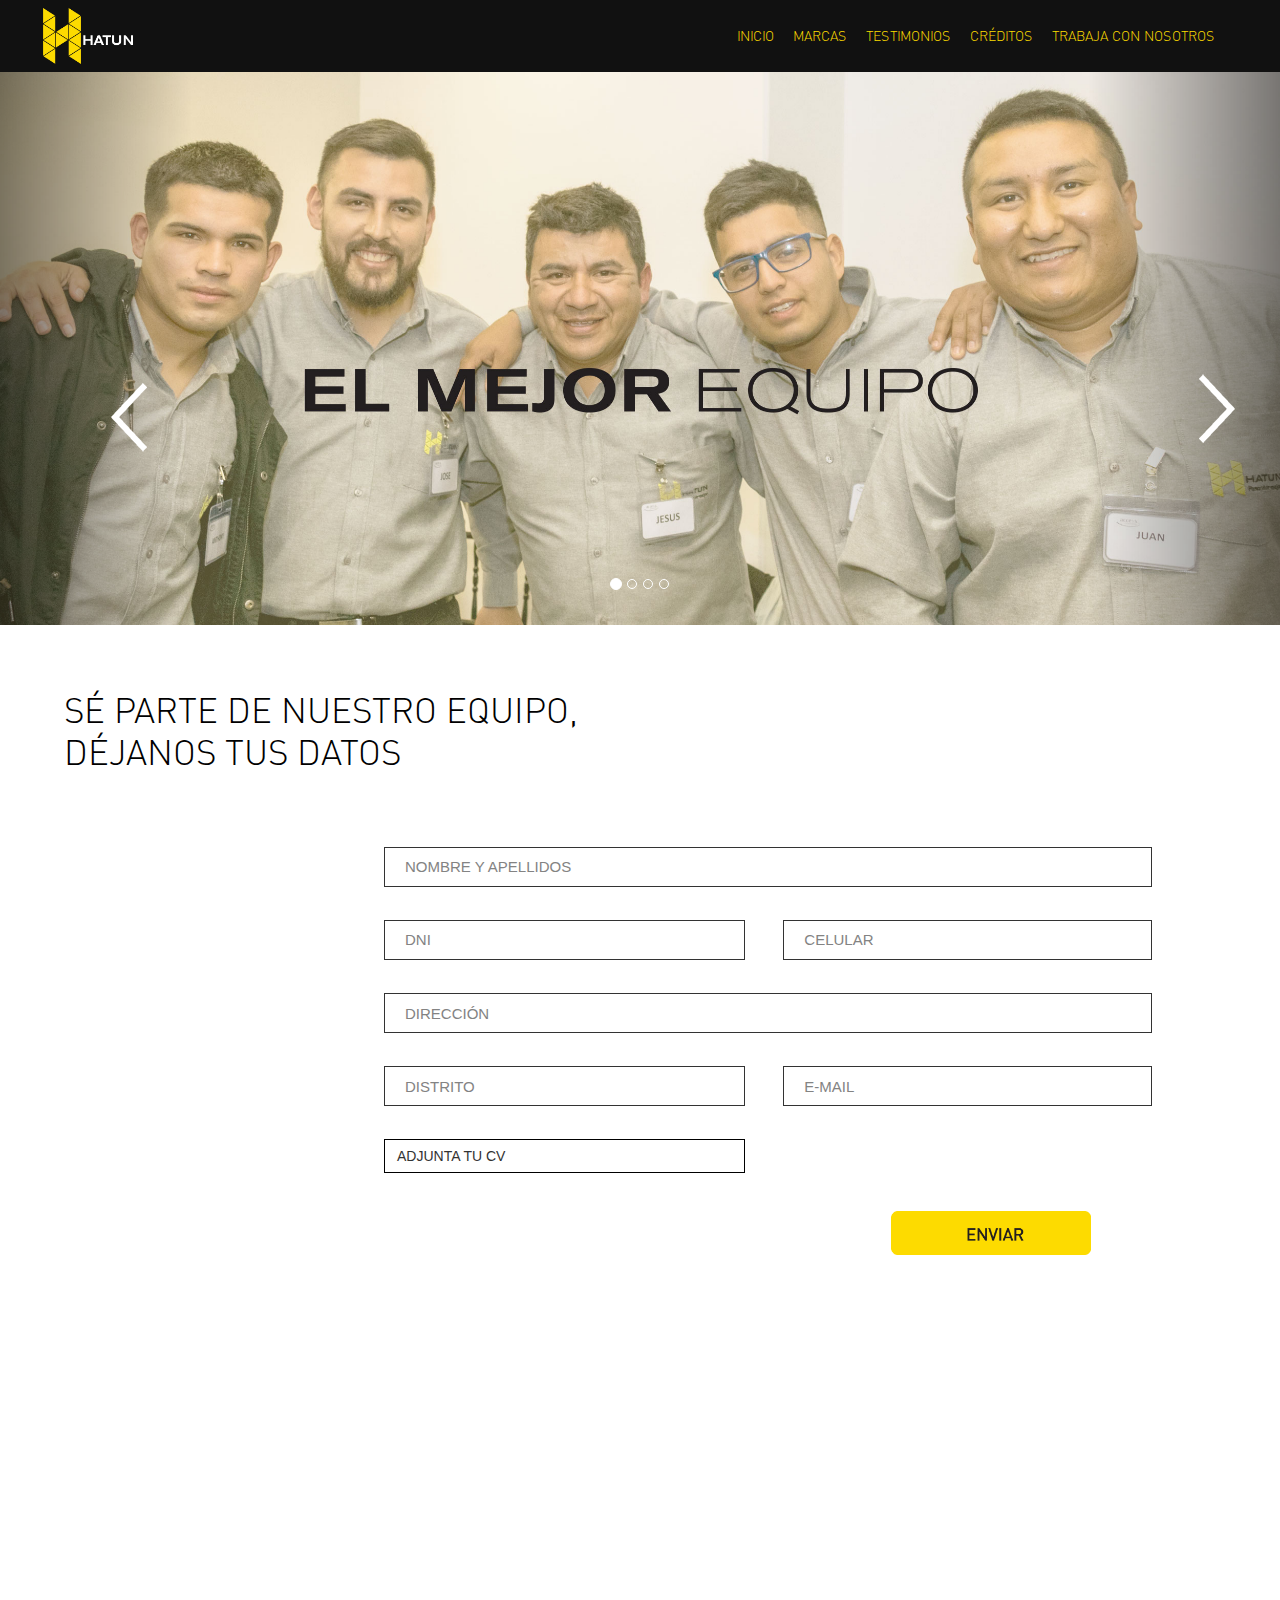
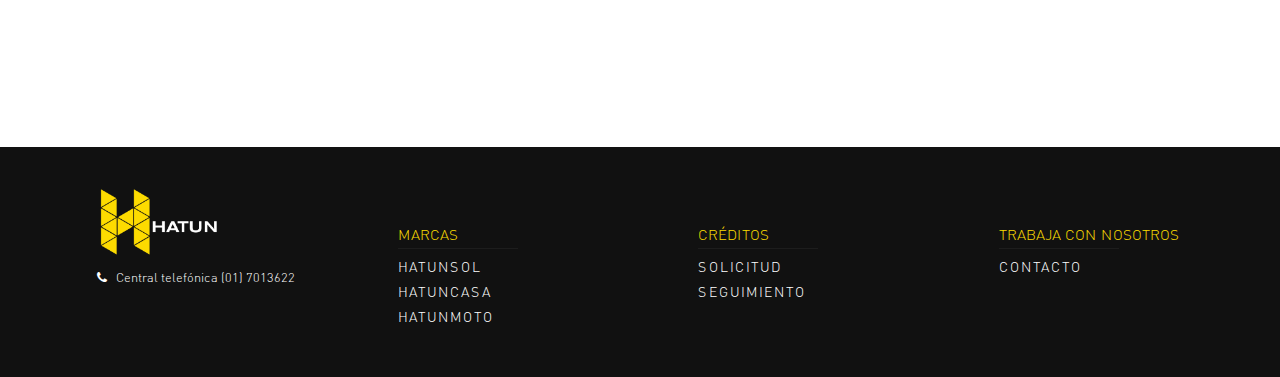
==== contacto.html @ 9c678aa9 "boton enviar CV" ====
<!DOCTYPE html>
<!--[if lt IE 9 ]><html class="no-js oldie" lang="en"> <![endif]-->
<!--[if IE 9 ]><html class="no-js oldie ie9" lang="en"> <![endif]-->
<!--[if (gte IE 9)|!(IE)]><!-->
<html class="no-js" lang="en">
<!--<![endif]-->

<head>

<script>
    // (function(i,s,o,g,r,a,m){i['GoogleAnalyticsObject']=r;i[r]=i[r]||function(){
    // (i[r].q=i[r].q||[]).push(arguments)},i[r].l=1*new Date();a=s.createElement(o),
    // m=s.getElementsByTagName(o)[0];a.async=1;a.src=g;m.parentNode.insertBefore(a,m)
    // })(window,document,'script','../../../www.google-analytics.com/analytics.js','ga');
    // ga('create', 'UA-3920997-4', 'auto');
    // ga('send', 'pageview');
</script>


    <meta charset="utf-8">
    <title>Hatun</title>
    <meta name="robots" content="noindex, nofollow" />
    <meta name="description" content="">
    <meta name="author" content="">

    <!-- mobile specific metas
   ================================================== -->
    <meta name="viewport" content="width=device-width, initial-scale=1">

    <!-- CSS
   ================================================== -->
    <link rel="stylesheet" href="css/base.css">
    <link rel="stylesheet" href="css/main.css">
    <link href="css/slider.css" rel="stylesheet" type="text/css" media="all"/>
    <link rel="stylesheet" href="css/bootstrap.css">
    <!-- favicons
	================================================== -->
    <link rel="shortcut icon" href="favicon.ico" type="image/x-icon">
    <link rel="icon" href="favicon.ico" type="image/x-icon">

</head>

<body id="top" onresize="resizeScreen()">

<div id="headerComponent"></div>

    <section id="blank" style="height: 72px;">
        this is a demo
    </section>

    <section id="equipo" style="background-color: black;">
        <div>
            <!--<img name="equipoImage" src="images/hatun/trabaja_con_nosotros.jpg" width="2500" height="1080" border="0" id="equipoImage" alt="" style="width: 100%; height: auto;"/>-->
            <div id="carousel-example-generic" class="carousel slide" data-ride="carousel">
                <!-- Indicators -->
                <ol class="carousel-indicators">
                    <li data-target="#carousel-example-generic" data-slide-to="0" class="active"></li>
                    <li data-target="#carousel-example-generic" data-slide-to="1"></li>
                    <li data-target="#carousel-example-generic" data-slide-to="2"></li>
                    <li data-target="#carousel-example-generic" data-slide-to="3"></li>
                </ol>
                <!-- Wrapper for slides -->
                <div class="carousel-inner">
                    <div class="item active">
                        <img src="images/hatun/carrusel_1.jpg" alt="First slide">
                    </div>
                    <div class="item">
                        <img src="images/hatun/carrusel_2.jpg" alt="Second slide">
                    </div>
                    <div class="item">
                        <img src="images/hatun/carrusel_3.jpg" alt="Third slide">
                    </div>
                    <div class="item">
                        <img src="images/hatun/carrusel_4.jpg" alt="Four slide">
                    </div>
                </div>
                <!-- Controls -->
                <a class="left carousel-control" href="#carousel-example-generic" data-slide="prev">
                    <span class="flechas"><img src="images/flecha_izq1.png" class="arrowCarousel"></span>
                </a>
                <a class="right carousel-control right-carousel-control-responsive" href="#carousel-example-generic" data-slide="next">
                    <span class="flechas"><img src="images/flecha_der1.png" class="arrowCarousel"></span>
                </a>
            </div><!-- /carousel -->

            <!--<div class="home-scrolldown" style="right: 48% !important;">-->
                <!--<a href="#contacto" class="scroll-icon" id="equipoArea">-->
                    <!--<img src="images/hatun/yellow_row.png" width="25px" height="25px" style="transform: rotate(30deg);">-->
                <!--</a>-->
            <!--</div>-->
            <!--<map name="m_equipoImage" id="m_equipoImage">-->
                <!--<area id="equipoArea" shape="poly" coords="1227,979,1271,977,1248,1028" title="Equipo" alt="Equipo" />-->
            <!--</map>-->
        </div>
    </section>

    <section id="contacto" class="contactoWithoutForm">
        <!--<img name="marcas_hatunsolImage" id="mejorEquipo" src="images/hatun/texto_trabaja.png" border="0" style="max-width: 100%; height: 100%;width: 55%;margin-top: 1%;"/>-->
        <p class="hatunFontCustom" style="width: 100%; height: auto; color: black !important; font-size: 3.5rem;line-height: initial;
                    padding-top: 5%;padding-left: 5%;padding-bottom: 5%;">
            S&Eacute; PARTE DE NUESTRO EQUIPO,<br>
            D&Eacute;JANOS TUS DATOS
        </p>
        <!--<div style="padding-top: 30px;">-->
            <!--<div class="hatunFont hatunCasaFontTitle2" style="color: black !important; font-size: 3rem; font-weight: 100; padding-left: 5%; line-height: 1.5;">SE PARTE DE NUESTRO EQUIPO,</div>-->
            <!--<div class="hatunFont hatunCasaFontTitle2" style="color: black !important; font-size: 3rem; font-weight: 100; padding-left: 5%; line-height: 1.5;">D&Eacute;JANOS TUS DATOS</div>-->
        <!--</div>-->
    </section>

    <section id="contacto2" class="contacto">
        <div style="display: flex;">
            <div style="width:30%; line-height: 1; padding-top: 15%;">
            </div>
            <div style="width: 70%; padding-right: 10%">
                <input type="text" placeholder="NOMBRE Y APELLIDOS" style="    background-color: white; width: 100%; height: 4rem; margin-bottom: 1rem; border: 1px solid; border-radius: 0;"/>
                <div style="display: flex;">
                    <input type="text" placeholder="DNI" style="    background-color: white; width: 47%; height: 4rem; margin-bottom: 1rem; border: 1px solid; border-radius: 0; margin-top: 3%;"/>
                    <input type="text" placeholder="CELULAR" style="    background-color: white; width: 48%; height: 4rem; margin-bottom: 1rem; border: 1px solid; border-radius: 0; margin-top: 3%; margin-left: 5%;"/>
                </div>
                <input type="text" placeholder="DIRECCIÓN" style="    background-color: white; width: 100%; height: 4rem; margin-bottom: 1rem; border: 1px solid; border-radius: 0; margin-top: 3%;"/>
                <div style="display: flex;">
                    <input type="text" placeholder="DISTRITO" style="    background-color: white; width: 47%; height: 4rem; margin-bottom: 1rem; border: 1px solid; border-radius: 0; margin-top: 3%;"/>
                    <input type="text" placeholder="E-MAIL" style="    background-color: white; width: 48%; height: 4rem; margin-bottom: 1rem; border: 1px solid; border-radius: 0; margin-top: 3%; margin-left: 5%;"/>
                </div>

                <span class="btn btn-default btn-file" style="    width: 47%;border-radius: 0;border-color: black;     margin-top: 3%;margin-bottom: 5%;">
                    <span style="    float: left;">ADJUNTA TU CV</span><input type="file">
                </span>

                <!--<input type="text" placeholder="ADJUNTA TU CV" style="    background-color: white; width: 47%; height: 4rem; border: 1px solid; border-radius: 0; margin-top: 3%; margin-bottom: 5%;"/>-->

                <div class="row">
                    <a href="#"><img src="images/hatun/enviar.png" style="    width: 200px; float: right; margin-left: auto; margin-right: auto; display: block;"/></a>
                </div>
            </div>
        </div>
    </section>

    <div id="preloader">
    	<div id="loader"></div>
    </div>

<div id="footerComponent"></div>

<script src="js/jquery-2.1.3.min.js"></script>
<script src="js/jquery.rwdImageMaps.min.js"></script>
<script src="js/util.js"></script>
<script src="js/bootstrap.js"></script>
    <script>

        let isResize = false;

        function checkIfResize() {
            if (isResize) {

                if (checkIfMobile()){
                    console.log('mobile on');

                    $('.home-scrolldown').css('display', 'none');


                    $('#blank').height(40);

                    $('#dropDownParentList').css('display', 'none');
                    $('#creditMobile').css('display', 'inline-block');
                    $('#web1').css('display', 'none');
                    $('#web2').css('display', 'none');
                    $('#mobile1').css('display', 'block');
                    $('#mobile1Image').css('display', 'block');
                    $('#mobile2').css('display', 'block');
                    $('#mobile2Image').css('display', 'block');
                    $('#footerExtraContent').css('display', 'none');
                } else {
                    $('img[usemap]').rwdImageMaps();

                    $('.home-scrolldown').css('display', 'block');


                    $('#blank').height(72);
                    $('#dropDownParentList').css('display', 'inline-block');
                    $('#creditMobile').css('display', 'none');

                    $('#web1').css('display', 'flex');
                    $('#web2').css('display', 'flex');
                    $('#mobile1').css('display', 'none');
                    $('#mobile1Image').css('display', 'none');
                    $('#mobile2').css('display', 'none');
                    $('#mobile2Image').css('display', 'none');
                    $('#footerExtraContent').css('display', 'block');
                }

                isResize = false;
            }
        }

        function resizeScreen() {
            isResize = true;
        }

        $(document).ready(function(e) {
            $('#headerComponent').load('components/header.html');
            $('#footerComponent').load('components/footer.html');

            $('#dropdownMenuLink').on('mouseover', function() {
                $('#dropDownParentList').addClass('open');
            });

            $('img[usemap]').rwdImageMaps();

            $('#equipoArea').on('click', function() {
                goTo('contacto');
            });

            let images = ['equipoImage'];

            images.forEach(image => {
                $('#'+image+'')
                    .width($(window).width().toString())
                    .height($(window).height().toString() - 72);
            });

            isResize = true;
            setInterval(checkIfResize, 1000);
        });

    </script>
</body>


<!-- Mirrored from demos.onepagelove.com/html/dazzle/ by HTTrack Website Copier/3.x [XR&CO'2014], Mon, 27 Aug 2018 01:47:49 GMT -->
</html>
---- css/base.css ----
/* =================================================================== 
 *
 *  Dazzle v1.0 Base Stylesheet
 *  04-27-2017
 *  ------------------------------------------------------------------
 *
 *  TOC:
 *  01. reset 
 *  02. basic/base setup styles
 *  03. grid
 *  04. block grids
 *  05. MISC
 *
 * =================================================================== */


/* ===================================================================
 *  01. reset  
 *  normalize.css v5.0.0 | MIT License | 
 *  github.com/necolas/normalize.css
 *
 * ------------------------------------------------------------------- */

html {
  font-family: sans-serif;
  line-height: 1.15;
  -ms-text-size-adjust: 100%;
  -webkit-text-size-adjust: 100%;
}

body {
  margin: 0;
}

article,
aside,
footer,
header,
nav,
section {
  display: block;
}

h1 {
  font-size: 2em;
  margin: 0.67em 0;
}

figcaption,
figure,
main {
  display: block;
}

figure {
  margin: 1em 40px;
}

hr {
  box-sizing: content-box;
  height: 0;
  overflow: visible;
}

pre {
  font-family: monospace, monospace;
  font-size: 1em;
}

a {
  background-color: transparent;
  -webkit-text-decoration-skip: objects;
}

a:active,
a:hover {
  outline-width: 0;
}

abbr[title] {
  border-bottom: none;
  text-decoration: underline;
  text-decoration: underline dotted;
}

b,
strong {
  font-weight: inherit;
}

b,
strong {
  font-weight: bolder;
}

code,
kbd,
samp {
  font-family: monospace, monospace;
  font-size: 1em;
}

dfn {
  font-style: italic;
}

mark {
  background-color: #ff0;
  color: #000;
}

small {
  font-size: 80%;
}

sub,
sup {
  font-size: 75%;
  line-height: 0;
  position: relative;
  vertical-align: baseline;
}

sub {
  bottom: -0.25em;
}

sup {
  top: -0.5em;
}

audio,
video {
  display: inline-block;
}

audio:not([controls]) {
  display: none;
  height: 0;
}

img {
  border-style: none;
}

svg:not(:root) {
  overflow: hidden;
}

button,
input,
optgroup,
select,
textarea {
  font-family: sans-serif;
  font-size: 100%;
  line-height: 1.15;
  margin: 0;
}

button,
input {
  overflow: visible;
}

button,
select {
  text-transform: none;
}

button,
html [type="button"],
[type="reset"],
[type="submit"] {
  -webkit-appearance: button;
}

button::-moz-focus-inner,
[type="button"]::-moz-focus-inner,
[type="reset"]::-moz-focus-inner,
[type="submit"]::-moz-focus-inner {
  border-style: none;
  padding: 0;
}

button:-moz-focusring,
[type="button"]:-moz-focusring,
[type="reset"]:-moz-focusring,
[type="submit"]:-moz-focusring {
  outline: 1px dotted ButtonText;
}

fieldset {
  border: 1px solid #c0c0c0;
  margin: 0 2px;
  padding: 0.35em 0.625em 0.75em;
}

legend {
  box-sizing: border-box;
  color: inherit;
  display: table;
  max-width: 100%;
  padding: 0;
  white-space: normal;
}

progress {
  display: inline-block;
  vertical-align: baseline;
}

textarea {
  overflow: auto;
}

[type="checkbox"],
[type="radio"] {
  box-sizing: border-box;
  padding: 0;
}

[type="number"]::-webkit-inner-spin-button,
[type="number"]::-webkit-outer-spin-button {
  height: auto;
}

[type="search"] {
  -webkit-appearance: textfield;
  outline-offset: -2px;
}

[type="search"]::-webkit-search-cancel-button,
[type="search"]::-webkit-search-decoration {
  -webkit-appearance: none;
}

::-webkit-file-upload-button {
  -webkit-appearance: button;
  font: inherit;
}

details,
menu {
  display: block;
}

summary {
  display: list-item;
}

canvas {
  display: inline-block;
}

template {
  display: none;
}

[hidden] {
  display: none;
}


/* ===================================================================
 *  02. basic/base setup styles - (_basic.scss)
 *
 * ------------------------------------------------------------------- */

html {
  font-size: 62.5%;
  box-sizing: border-box;
}

*,
*::before,
*::after {
  box-sizing: inherit;
}

body {
  font-weight: normal;
  line-height: 1;
  text-rendering: optimizeLegibility;
  word-wrap: break-word;
  -webkit-overflow-scrolling: touch;
  -webkit-text-size-adjust: none;
}

body,
input,
button {
  -moz-osx-font-smoothing: grayscale;
  -webkit-font-smoothing: antialiased;
}


/* ------------------------------------------------------------------- 
 * Media - (_basic.scss)
 * ------------------------------------------------------------------- */

img,
video {
  max-width: 100%;
  height: auto;
}


/* ------------------------------------------------------------------- 
 * Typography resets - (_basic.scss)
 * ------------------------------------------------------------------- */

div, dl, dt, dd, ul, ol, li, h1, h2, h3, h4, h5, h6, pre, form, p, blockquote, th, td {
  margin: 0;
  padding: 0;
}

h1, h2, h3, h4, h5, h6 {
  -webkit-font-variant-ligatures: common-ligatures;
  -moz-font-variant-ligatures: common-ligatures;
  font-variant-ligatures: common-ligatures;
  text-rendering: optimizeLegibility;
}

em,
i {
  font-style: italic;
  line-height: inherit;
}

strong,
b {
  font-weight: bold;
  line-height: inherit;
}

small {
  font-size: 60%;
  line-height: inherit;
}

ol,
ul {
  list-style: none;
}

li {
  display: block;
}


/* ------------------------------------------------------------------- 
 * links - (_basic.scss)
 * ------------------------------------------------------------------- */

a {
  text-decoration: none;
  line-height: inherit;
}

a img {
  border: none;
}


/* ------------------------------------------------------------------- 
 * inputs - (_basic.scss)
 * ------------------------------------------------------------------- */

fieldset {
  margin: 0;
  padding: 0;
}

input[type="email"],
input[type="number"],
input[type="search"],
input[type="text"],
input[type="tel"],
input[type="url"],
input[type="password"],
textarea {
  -webkit-appearance: none;
  -moz-appearance: none;
  -ms-appearance: none;
  -o-appearance: none;
  appearance: none;
}


/* ===================================================================
 *  03. grid - (_grid.scss)
 *
 * ------------------------------------------------------------------- */

.row {
  width: 94%;
  max-width: 1170px;
  margin: 0 auto;
}

.row:after {
  content: "";
  display: table;
  clear: both;
}

.row .row {
  width: auto;
  max-width: none;
  margin-left: -20px;
  margin-right: -20px;
}

[class*="col-"],
.bgrid {
  float: left;
}

[class*="col-"]+[class*="col-"].end {
  float: right;
}

[class*="col-"] {
  padding: 0 20px;
}

.col-one {
  width: 8.33333%;
}

.col-two,
.col-1-6 {
  width: 16.66667%;
}

.col-three,
.col-1-4 {
  width: 25%;
}

.col-four,
.col-1-3 {
  width: 33.33333%;
}

.col-five {
  width: 41.66667%;
}

.col-six,
.col-1-2 {
  width: 50%;
}

.col-seven {
  width: 58.33333%;
}

.col-eight,
.col-2-3 {
  width: 66.66667%;
}

.col-nine,
.col-3-4 {
  width: 75%;
}

.col-ten,
.col-5-6 {
  width: 83.33333%;
}

.col-eleven {
  width: 91.66667%;
}

.col-twelve,
.col-full {
  width: 100%;
}


/* ------------------------------------------------------------------- 
 * medium size devices - (_grid.scss)
 * ------------------------------------------------------------------- */

@media only screen and (max-width: 1024px) {
  .row .row {
    margin-left: -18px;
    margin-right: -18px;
  }
  [class*="col-"] {
    padding: 0 18px;
  }
  .md-two,
  .md-1-6 {
    width: 16.66667%;
  }
  .md-one {
    width: 8.33333%;
  }
  .md-three,
  .md-1-4 {
    width: 25%;
  }
  .md-four,
  .md-1-3 {
    width: 33.33333%;
  }
  .md-five {
    width: 41.66667%;
  }
  .md-six,
  .md-1-2 {
    width: 50%;
  }
  .md-seven {
    width: 58.33333%;
  }
  .md-eight,
  .md-2-3 {
    width: 66.66667%;
  }
  .md-nine,
  .md-3-4 {
    width: 75%;
  }
  .md-ten,
  .md-5-6 {
    width: 83.33333%;
  }
  .md-eleven {
    width: 91.66667%;
  }
  .md-twelve,
  .md-full {
    width: 100%;
  }

  .hatunFont {
    font-size: 1rem !important;
  }
}

@media (min-width: 769px) and (max-width: 970px) {
  .footer-logo {
    width: 100px !important;
    height: 60px !important;
  }
}


/* ------------------------------------------------------------------- 
 * tablets - (_grid.scss)
 * ------------------------------------------------------------------- */

@media only screen and (max-width: 768px) {
  .row {
    width: auto;
    padding-left: 30px;
    padding-right: 30px;
  }
  .row .row {
    padding-left: 0;
    padding-right: 0;
    margin-left: -15px;
    margin-right: -15px;
  }
  [class*="col-"] {
    padding: 0 15px;
  }
  .tab-1-4 {
    width: 25%;
  }
  .tab-1-3 {
    width: 33.33333%;
  }
  .tab-1-2 {
    width: 50%;
  }
  .tab-2-3 {
    width: 66.66667%;
  }
  .tab-3-4 {
    width: 75%;
  }
  .tab-full {
    width: 100%;
  }

  .hatunFontCustom {
    font-size: 2rem !important;
  }

  .hatunFont3 {
    font-size: 1.5rem !important;
  }
}


/* ------------------------------------------------------------------- 
 *  mobile devices - (_grid.scss)
 * ------------------------------------------------------------------- */

@media only screen and (max-width: 600px) {
  .row {
    padding-left: 25px;
    padding-right: 25px;
  }
  .row .row {
    margin-left: -10px;
    margin-right: -10px;
  }
  [class*="col-"] {
    padding: 0 10px;
  }
  .mob-1-4 {
    width: 25%;
  }
  .mob-1-3 {
    width: 33.33333%;
  }
  .mob-1-2 {
    width: 50%;
  }
  .mob-2-3 {
    width: 66.66667%;
  }
  .mob-3-4 {
    width: 75%;
  }
  .mob-full {
    width: 100%;
  }
}


/* ------------------------------------------------------------------- 
 * small mobile devices - (_grid.scss)
 * ------------------------------------------------------------------- */

@media only screen and (max-width: 400px) {
  .row .row {
    padding-left: 0;
    padding-right: 0;
    margin-left: 0;
    margin-right: 0;
  }
  [class*="col-"] {
    width: 100% !important;
    float: none !important;
    clear: both !important;
    margin-left: 0;
    margin-right: 0;
    padding: 0;
  }
  [class*="col-"]+[class*="col-"].end {
    float: none;
  }
}


/* ===================================================================
 *  04. block grids - (_grid.scss)
 *
 * ------------------------------------------------------------------- */

[class*="block-"]:after {
  content: "";
  display: table;
  clear: both;
}

.block-1-6 .bgrid {
  width: 16.66667%;
}

.block-1-5 .bgrid {
  width: 20%;
}

.block-1-4 .bgrid {
  width: 25%;
}

.block-1-3 .bgrid {
  width: 33.33333%;
}

.block-1-2 .bgrid {
  width: 50%;
}


/**
 * Clearing for block grid columns. Allow columns with 
 * different heights to align properly.
 */

.block-1-6 .bgrid:nth-child(6n+1),
.block-1-5 .bgrid:nth-child(5n+1),
.block-1-4 .bgrid:nth-child(4n+1),
.block-1-3 .bgrid:nth-child(3n+1),
.block-1-2 .bgrid:nth-child(2n+1) {
  clear: both;
}


/* ------------------------------------------------------------------- 
 * medium size devices - (_grid.scss)
 * ------------------------------------------------------------------- */

@media only screen and (max-width: 1024px) {
  .block-m-1-6 .bgrid {
    width: 16.66667%;
  }
  .block-m-1-5 .bgrid {
    width: 20%;
  }
  .block-m-1-4 .bgrid {
    width: 25%;
  }
  .block-m-1-3 .bgrid {
    width: 33.33333%;
  }
  .block-m-1-2 .bgrid {
    width: 50%;
  }
  .block-m-full .bgrid {
    width: 100%;
    clear: both;
  }
  [class*="block-m-"] .bgrid:nth-child(n) {
    clear: none;
  }
  .block-m-1-6 .bgrid:nth-child(6n+1),
  .block-m-1-5 .bgrid:nth-child(5n+1),
  .block-m-1-4 .bgrid:nth-child(4n+1),
  .block-m-1-3 .bgrid:nth-child(3n+1),
  .block-m-1-2 .bgrid:nth-child(2n+1) {
    clear: both;
  }
}


/* ------------------------------------------------------------------- 
 * tablets - (_grid.scss)
 * ------------------------------------------------------------------- */

@media only screen and (max-width: 768px) {
  .block-tab-1-6 .bgrid {
    width: 16.66667%;
  }
  .block-tab-1-5 .bgrid {
    width: 20%;
  }
  .block-tab-1-4 .bgrid {
    width: 25%;
  }
  .block-tab-1-3 .bgrid {
    width: 33.33333%;
  }
  .block-tab-1-2 .bgrid {
    width: 50%;
  }
  .block-tab-full .bgrid {
    width: 100%;
    clear: both;
  }
  [class*="block-tab-"] .bgrid:nth-child(n) {
    clear: none;
  }
  .block-tab-1-6 .bgrid:nth-child(6n+1),
  .block-tab-1-6 .bgrid:nth-child(5n+1),
  .block-tab-1-4 .bgrid:nth-child(4n+1),
  .block-tab-1-3 .bgrid:nth-child(3n+1),
  .block-tab-1-2 .bgrid:nth-child(2n+1) {
    clear: both;
  }
}


/* ------------------------------------------------------------------- 
 * mobile devices - (_grid.scss)
 * ------------------------------------------------------------------- */

@media only screen and (max-width: 600px) {
  .block-mob-1-6 .bgrid {
    width: 16.66667%;
  }
  .block-mob-1-5 .bgrid {
    width: 20%;
  }
  .block-mob-1-4 .bgrid {
    width: 25%;
  }
  .block-mob-1-3 .bgrid {
    width: 33.33333%;
  }
  .block-mob-1-2 .bgrid {
    width: 50%;
  }
  .block-mob-full .bgrid {
    width: 100%;
    clear: both;
  }
  [class*="block-mob-"] .bgrid:nth-child(n) {
    clear: none;
  }
  .block-mob-1-6 .bgrid:nth-child(6n+1),
  .block-mob-1-5 .bgrid:nth-child(5n+1),
  .block-mob-1-4 .bgrid:nth-child(4n+1),
  .block-mob-1-3 .bgrid:nth-child(3n+1),
  .block-mob-1-2 .bgrid:nth-child(2n+1) {
    clear: both;
  }
}


/* ------------------------------------------------------------------- 
 * stack on small mobile devices - (_grid.scss)
 * ------------------------------------------------------------------- */

@media only screen and (max-width: 400px) {
  .stack .bgrid {
    width: 100% !important;
    float: none !important;
    clear: both !important;
    margin-left: 0;
    margin-right: 0;
  }
}


/* ===================================================================
 *  05. MISC  - (_grid.scss)
 *
 * ------------------------------------------------------------------- */

.group:after {
  content: "";
  display: table;
  clear: both;
}


/* Misc Helper Styles */

.is-hidden {
  display: none;
}

.is-invisible {
  visibility: hidden;
}

.antialiased {
  -webkit-font-smoothing: antialiased;
  -moz-osx-font-smoothing: grayscale;
}

.overflow-hidden {
  overflow: hidden;
}

.remove-bottom {
  margin-bottom: 0;
}

.half-bottom {
  margin-bottom: 1.5rem !important;
}

.add-bottom {
  margin-bottom: 3rem !important;
}

.no-border {
  border: none;
}

.full-width {
  width: 100%;
}

.text-center {
  text-align: center;
}

.text-left {
  text-align: left;
}

.text-right {
  text-align: right;
}

.pull-left {
  float: left;
}

.pull-right {
  float: right;
}

.align-center {
  margin-left: auto;
  margin-right: auto;
  text-align: center;
}

.flechas{
  position: absolute;
  top: 50%
}


/*# sourceMappingURL=base.css.map */
---- css/main.css ----
/* =================================================================== 
 *
 *  Dazzle v1.0 Main Stylesheet
 *  04-27-2017
 *  ------------------------------------------------------------------
 *
 *  TOC:
 *  01. webfonts and iconfonts
 *  02. base style overrides
 *  03. typography & general theme styles
 *  04. preloader
 *  05. forms
 *  06. buttons
 *  07. other components
 *  08. common and reusable theme styles
 *  09. header styles
 *  10. home
 *  11. about
 *  12. pricing 
 *  13. testimonials
 *  14. download
 *  15. footer styles
 *
 * =================================================================== */


/* ===================================================================
 *  01. webfonts and iconfonts - (_document-setup)
 *
 * ------------------------------------------------------------------- */

@import url("font-awesome/css/font-awesome.min.css");
@import url("micons/micons.css");
@import url("fonts.css");


/* ===================================================================
 *  02. base style overrides - (_document-setup)
 *
 * ------------------------------------------------------------------- */

html {
  font-size: 10px;
}

@media only screen and (max-width: 1024px) {
  html {
    font-size: 9.375px;
  }
}

@media only screen and (max-width: 768px) {
  html {
    font-size: 10px;
  }
}

@media only screen and (max-width: 400px) {
  html {
    font-size: 9.375px;
  }
}

html,
body {
  height: 100%;
}

body {
  background: #141515;
  font-family: "muli-regular", sans-serif;
  font-size: 1.6rem;
  line-height: 1.875;
  color: #767676;
  margin: 0;
  padding: 0;
}


/* ------------------------------------------------------------------- 
 * links - (_document-setup) 
 * ------------------------------------------------------------------- */

a,
a:visited {
  color: #0087cc;
  -webkit-transition: all 0.3s ease-in-out;
  transition: all 0.3s ease-in-out;
}

a:hover,
a:focus {
  color: #39b54a;
}


/* ===================================================================
 *  03. typography & general theme styles - (_document-setup.scss) 
 *
 * ------------------------------------------------------------------- */

h1, h2, h3, h4, h5, h6, .h01, .h02, .h03, .h04, .h05, .h06 {
  font-family: "montserrat-regular", sans-serif;
  color: #151515;
  font-style: normal;
  text-rendering: optimizeLegibility;
  margin-bottom: 2.4rem;
}

h3, .h03, h4, .h04 {
  margin-bottom: 1.5rem;
}
h5, .h05, h6, .h06 {
  margin-bottom: 1.2rem;
}
h1, .h01 {
  font-size: 3.1rem;
  line-height: 1.35;
  letter-spacing: -.1rem;
}

@media only screen and (max-width: 600px) {
  h1,
  .h01 {
    font-size: 2.6rem;
    letter-spacing: -.07rem;
  }
}

h2, .h02 {
  font-size: 2.4rem;
  line-height: 1.25;
}
h3, .h03 {
  font-size: 2rem;
  line-height: 1.5;
}
h4, .h04 {
  font-size: 1.7rem;
  line-height: 1.76;
}
h5, .h05 {
  font-size: 1.4rem;
  line-height: 1.7;
  text-transform: uppercase;
  letter-spacing: .2rem;
}
h6, .h06 {
  font-size: 1.3rem;
  line-height: 1.85;
  text-transform: uppercase;
  letter-spacing: .2rem;
}

p img {
  margin: 0;
}

p.lead {
  font-family: "muli-light", sans-serif;
  font-size: 2.1rem;
  line-height: 1.857;
  color: #838383;
  margin-bottom: 3.6rem;
}

@media only screen and (max-width: 768px) {
  p.lead {
    font-size: 2rem;
  }
}

em, i, strong, b {
  font-size: 1.6rem;
  line-height: 1.875;
  font-style: normal;
  font-weight: normal;
}
em, i {
  font-family: "muli-italic", sans-serif;
}
strong, b {
  font-family: "muli-bold", sans-serif;
}

small {
  font-size: 1.1rem;
  line-height: inherit;
}

blockquote {
  margin: 3rem 0;
  padding-left: 5rem;
  position: relative;
}

blockquote:before {
  content: "\201C";
  font-size: 10rem;
  line-height: 0px;
  margin: 0;
  color: rgba(0, 0, 0, 0.3);
  font-family: arial, sans-serif;
  position: absolute;
  top: 3.6rem;
  left: 0;
}

blockquote p {
  font-family: "muli-light", sans-serif;
  padding: 0;
  font-size: 1.9rem;
  line-height: 1.895;
}

blockquote cite {
  display: block;
  font-size: 1.3rem;
  font-style: normal;
  line-height: 1.615;
}

blockquote cite:before {
  content: "\2014 \0020";
}

blockquote cite a,
blockquote cite a:visited {
  color: #838383;
  border: none;
}

abbr {
  font-family: "muli-bold", sans-serif;
  font-variant: small-caps;
  text-transform: lowercase;
  letter-spacing: .05rem;
  color: #838383;
}

var, kbd, samp, code, pre {
  font-family: Consolas, "Andale Mono", Courier, "Courier New", monospace;
}

pre {
  padding: 2.4rem 3rem 3rem;
  background: #F1F1F1;
}

code {
  font-size: 1.4rem;
  margin: 0 .2rem;
  padding: .3rem .6rem;
  white-space: nowrap;
  background: #F1F1F1;
  border: 1px solid #E1E1E1;
  border-radius: 3px;
}

pre>code {
  display: block;
  white-space: pre;
  line-height: 2;
  padding: 0;
  margin: 0;
}

pre.prettyprint>code {
  border: none;
}

del {
  text-decoration: line-through;
}

abbr[title],
dfn[title] {
  border-bottom: 1px dotted;
  cursor: help;
  text-decoration: none;
}

mark {
  background: #FFF49B;
  color: #000;
}

hr {
  border: solid rgba(0, 0, 0, 0.1);
  border-width: 1px 0 0;
  clear: both;
  margin: 2.4rem 0 1.5rem;
  height: 0;
}


/* ------------------------------------------------------------------- 
 * Lists - (_document-setup.scss)  
 * ------------------------------------------------------------------- */

ol {
  list-style: decimal;
}

ul {
  list-style: disc;
}

li {
  display: list-item;
}

ol,
ul {
  margin-left: 1.7rem;
}

ul li {
  padding-left: .4rem;
}

ul ul,
ul ol,
ol ol,
ol ul {
  margin: .6rem 0 .6rem 1.7rem;
}

ul.disc li {
  display: list-item;
  list-style: none;
  padding: 0 0 0 .8rem;
  position: relative;
}

ul.disc li::before {
  content: "";
  display: inline-block;
  width: 8px;
  height: 8px;
  border-radius: 50%;
  background: #39b54a;
  position: absolute;
  left: -17px;
  top: 11px;
  vertical-align: middle;
}

dt {
  margin: 0;
  color: #39b54a;
}

dd {
  margin: 0 0 0 2rem;
}


/* ------------------------------------------------------------------- 
 * Spacing - (_document-setup)  
 * ------------------------------------------------------------------- */

button,
.button {
  margin-bottom: 1.2rem;
}

fieldset {
  margin-bottom: 1.5rem;
}

input,
textarea,
select,
pre,
blockquote,
figure,
table,
p,
ul,
ol,
dl,
form,
.fluid-video-wrapper,
.ss-custom-select {
  margin-bottom: 3rem;
}


/* ------------------------------------------------------------------- 
 * floated image - (_document-setup)  
 * ------------------------------------------------------------------- */

img.pull-right {
  margin: 1.5rem 0 0 3rem;
}

img.pull-left {
  margin: 1.5rem 3rem 0 0;
}


/* ------------------------------------------------------------------- 
 * block grids paddings
 * ------------------------------------------------------------------- */

.bgrid {
  padding: 0 20px;
}

@media only screen and (max-width: 1024px) {
  .bgrid {
    padding: 0 18px;
  }
}

@media only screen and (max-width: 768px) {
  .bgrid {
    padding: 0 15px;
  }
}

@media only screen and (max-width: 600px) {
  .bgrid {
    padding: 0 10px;
  }
}

@media only screen and (max-width: 400px) {
  .bgrid {
    padding: 0;
  }
}


/* ------------------------------------------------------------------- 
 * tables - (_document-setup.scss)  
 * ------------------------------------------------------------------- */

table {
  border-width: 0;
  width: 100%;
  max-width: 100%;
  font-family: "muli-regular", sans-serif;
}

th,
td {
  padding: 1.5rem 3rem;
  text-align: left;
  border-bottom: 1px solid #E8E8E8;
}

th {
  color: #151515;
  font-family: "montserrat-bold", sans-serif;
}

td {
  line-height: 1.5;
}

th:first-child,
td:first-child {
  padding-left: 0;
}

th:last-child,
td:last-child {
  padding-right: 0;
}

.table-responsive {
  overflow-x: auto;
  -webkit-overflow-scrolling: touch;
}


/* ------------------------------------------------------------------- 
 * pace.js styles - center simple  - (_document-setup.scss)
 * ------------------------------------------------------------------- */

.pace {
  -webkit-pointer-events: none;
  pointer-events: none;
  -webkit-user-select: none;
  -moz-user-select: none;
  user-select: none;
  z-index: 2000;
  position: fixed;
  margin: auto;
  top: 0;
  left: 0;
  right: 0;
  bottom: 0;
  height: 5px;
  width: 150px;
  background: #dedede;
  overflow: hidden;
}

.pace .pace-progress {
  -webkit-box-sizing: border-box;
  -moz-box-sizing: border-box;
  -ms-box-sizing: border-box;
  -o-box-sizing: border-box;
  box-sizing: border-box;
  -webkit-transform: translate3d(0, 0, 0);
  -moz-transform: translate3d(0, 0, 0);
  -ms-transform: translate3d(0, 0, 0);
  -o-transform: translate3d(0, 0, 0);
  transform: translate3d(0, 0, 0);
  max-width: 150px;
  position: fixed;
  z-index: 2000;
  display: block;
  position: absolute;
  top: 0;
  right: 100%;
  height: 100%;
  width: 100%;
  background: #39b54a;
}

.pace.pace-inactive {
  display: none;
}

.oldie .pace {
  display: none;
}


/* ===================================================================
 *  04. preloader - (_preloader-blank.scss)
 *
 * ------------------------------------------------------------------- */

#preloader {
  position: fixed;
  top: 0;
  left: 0;
  right: 0;
  bottom: 0;
  background: #ffffff;
  z-index: 800;
  height: 100%;
  width: 100%;
}

.no-js #preloader,
.oldie #preloader {
  display: none;
}


/* ===================================================================
 *  05. forms - (_forms.scss)
 *
 * ------------------------------------------------------------------- */

fieldset {
  border: none;
}

input[type="email"],
input[type="number"],
input[type="search"],
input[type="text"],
input[type="tel"],
input[type="url"],
input[type="password"],
textarea,
select {
  display: block;
  height: 6rem;
  padding: 1.5rem 2rem;
  border: 0;
  outline: none;
  color: #333333;
  font-family: "muli-regular", sans-serif;
  font-size: 1.5rem;
  line-height: 3rem;
  max-width: 100%;
  background: rgba(0, 0, 0, 0.1);
  -webkit-transition: all 0.3s ease-in-out;
  transition: all 0.3s ease-in-out;
  border-radius: 5px;
}

.ss-custom-select {
  position: relative;
  padding: 0;
}

.ss-custom-select select {
  -webkit-appearance: none;
  -moz-appearance: none;
  -ms-appearance: none;
  -o-appearance: none;
  appearance: none;
  text-indent: 0.01px;
  text-overflow: '';
  margin: 0;
  line-height: 3rem;
  vertical-align: middle;
}

.ss-custom-select select option {
  padding-left: 2rem;
  padding-right: 2rem;
}

.ss-custom-select select::-ms-expand {
  display: none;
}

.ss-custom-select::after {
  content: '\f0d7';
  font-family: 'FontAwesome';
  position: absolute;
  top: 50%;
  right: 1.5rem;
  margin-top: -10px;
  bottom: auto;
  width: 20px;
  height: 20px;
  line-height: 20px;
  font-size: 18px;
  text-align: center;
  pointer-events: none;
  color: #252525;
}


/* IE9 and below */

.oldie .ss-custom-select::after {
  display: none;
}

textarea {
  min-height: 25rem;
}

input[type="email"]:focus,
input[type="number"]:focus,
input[type="search"]:focus,
input[type="text"]:focus,
input[type="tel"]:focus,
input[type="url"]:focus,
input[type="password"]:focus,
textarea:focus,
select:focus {
  color: #000000;
}

label,
legend {
  font-family: "montserrat-bold", sans-serif;
  font-size: 1.4rem;
  margin-bottom: .6rem;
  color: #151515;
  display: block;
}

input[type="checkbox"],
input[type="radio"] {
  display: inline;
}

label>.label-text {
  display: inline-block;
  margin-left: 1rem;
  font-family: "montserrat-regular", sans-serif;
  line-height: inherit;
}

label>input[type="checkbox"],
label>input[type="radio"] {
  margin: 0;
  position: relative;
  top: .15rem;
}


/* ------------------------------------------------------------------- 
 * Style Placeholder Text - (_forms.scss)
 * ------------------------------------------------------------------- */

::-webkit-input-placeholder {
  color: #838383;
}

:-moz-placeholder {
  color: #838383;
  /* Firefox 18- */
}

::-moz-placeholder {
  color: #838383;
  /* Firefox 19+ */
}

:-ms-input-placeholder {
  color: #838383;
}

.placeholder {
  color: #838383 !important;
}


/* ------------------------------------------------------------------- 
 * Change Autocomplete styles in Chrome - (_forms.scss)
 * ------------------------------------------------------------------- */

input:-webkit-autofill,
input:-webkit-autofill:hover,
input:-webkit-autofill:focus input:-webkit-autofill,
textarea:-webkit-autofill,
textarea:-webkit-autofill:hover textarea:-webkit-autofill:focus,
select:-webkit-autofill,
select:-webkit-autofill:hover,
select:-webkit-autofill:focus {
  border: none;
  -webkit-text-fill-color: #57ca67;
  transition: background-color 5000s ease-in-out 0s;
}



/* ===================================================================
 *  06. buttons - (_button-essentials.scss)
 *
 * ------------------------------------------------------------------- */

.button,
button,
input[type="submit"],
input[type="reset"],
input[type="button"] {
  display: inline-block;
  font-family: "montserrat-regular", sans-serif;
  font-size: 1.5rem;
  height: 5.4rem;
  line-height: calc(5.4rem - .6rem);
  padding: 0 3rem;
  margin: 0 .3rem 1.2rem 0;
  color: #222222;
  text-decoration: none;
  cursor: pointer;
  text-align: center;
  white-space: nowrap;
  border-radius: .5rem;
  -webkit-transition: all 0.3s ease-in-out;
  transition: all 0.3s ease-in-out;
  background-color: #c5c5c5;
  border: .3rem solid #c5c5c5;
}

.button:hover,
button:hover,
input[type="submit"]:hover,
input[type="reset"]:hover,
input[type="button"]:hover,
.button:focus,
button:focus,
input[type="submit"]:focus,
input[type="reset"]:focus,
input[type="button"]:focus {
  background-color: #b8b8b8;
  border-color: #b8b8b8;
  color: #000000;
  outline: 0;
}

.button.button-primary,
button.button-primary,
input[type="submit"].button-primary,
input[type="reset"].button-primary,
input[type="button"].button-primary {
  background-color: #39b54a;
  border-color: #39b54a;
  color: #FFFFFF;
}

.button.button-primary:hover,
button.button-primary:hover,
input[type="submit"].button-primary:hover,
input[type="reset"].button-primary:hover,
input[type="button"].button-primary:hover,
.button.button-primary:focus,
button.button-primary:focus,
input[type="submit"].button-primary:focus,
input[type="reset"].button-primary:focus,
input[type="button"].button-primary:focus {
  background: #309a3f;
  border-color: #309a3f;
}

button.full-width,
.button.full-width {
  width: 100%;
  margin-right: 0;
}

button.medium,
.button.medium {
  height: 5.7rem !important;
  line-height: calc(5.7rem - .6rem) !important;
}

button.large,
.button.large {
  height: 6rem !important;
  line-height: calc(6rem - .6rem) !important;
}

button.stroke,
.button.stroke {
  background: transparent !important;
  color: #a5a5a5 !important;
}

button.stroke:hover,
.button.stroke:hover {
  border: 0.3rem solid #39b54a;
  color: #39b54a;
}

button.pill,
.button.pill {
  padding-left: 3rem !important;
  padding-right: 3rem !important;
  border-radius: 1000px;
}

button::-moz-focus-inner,
input::-moz-focus-inner {
  border: 0;
  padding: 0;
}



/* ===================================================================
 *  07. other components - (_others.scss)
 *
 * ------------------------------------------------------------------- */


/* ------------------------------------------------------------------- 
 * alert box - (_alert-box.scss)
 * ------------------------------------------------------------------- */

.alert-box {
  padding: 2.1rem 4rem 2.1rem 3rem;
  position: relative;
  margin-bottom: 3rem;
  border-radius: 3px;
  font-family: "montserrat-regular", sans-serif;
  font-size: 1.5rem;
}

.alert-box .close {
  position: absolute;
  right: 1.8rem;
  top: 1.8rem;
  cursor: pointer;
}

.ss-error {
  background-color: #ffd1d2;
  color: #e65153;
}

.ss-success {
  background-color: #c8e675;
  color: #758c36;
}

.ss-info {
  background-color: #d7ecfb;
  color: #4a95cc;
}

.ss-notice {
  background-color: #fff099;
  color: #bba31b;
}


/* ------------------------------------------------------------------- 
 * additional typo styles - (_additional-typo.scss)
 * ------------------------------------------------------------------- */


/* drop cap 
 * ----------------------------------------------- */

.drop-cap:first-letter {
  float: left;
  margin: 0;
  padding: 1.5rem .6rem 0 0;
  font-size: 8.4rem;
  font-family: "montserrat-bold", sans-serif;
  line-height: 6rem;
  text-indent: 0;
  background: transparent;
  color: #151515;
}


/* line definition style 
 * ----------------------------------------------- */

.lining dt,
.lining dd {
  display: inline;
  margin: 0;
}

.lining dt+dt:before,
.lining dd+dt:before {
  content: "\A";
  white-space: pre;
}

.lining dd+dd:before {
  content: ", ";
}

.lining dd+dd:before {
  content: ", ";
}

.lining dd:before {
  content: ": ";
  margin-left: -0.2em;
}


/* dictionary definition style 
 * ----------------------------------------------- */

.dictionary-style dt {
  display: inline;
  counter-reset: definitions;
}

.dictionary-style dt+dt:before {
  content: ", ";
  margin-left: -0.2em;
}

.dictionary-style dd {
  display: block;
  counter-increment: definitions;
}

.dictionary-style dd:before {
  content: counter(definitions, decimal) ". ";
}


/** 
 * Pull Quotes
 * -----------
 * markup:
 *
 * <aside class="pull-quote">
 *		<blockquote>
 *			<p></p>
 *		</blockquote>
 *	</aside>
 *
 * --------------------------------------------------------------------- */

.pull-quote {
  position: relative;
  padding: 2.1rem 3rem 2.1rem 0px;
}

.pull-quote:before,
.pull-quote:after {
  height: 1em;
  position: absolute;
  font-size: 10rem;
  font-family: Arial, Sans-Serif;
  color: rgba(0, 0, 0, 0.3);
}

.pull-quote:before {
  content: "\201C";
  top: -3.6rem;
  left: 0;
}

.pull-quote:after {
  content: '\201D';
  bottom: 3.6rem;
  right: 0;
}

.pull-quote blockquote {
  margin: 0;
}

.pull-quote blockquote:before {
  content: none;
}


/** 
 * Stats Tab
 * ---------
 * markup:
 *
 * <ul class="stats-tabs">
 *		<li><a href="#">[value]<em>[name]</em></a></li>
 *	</ul>
 *
 * Extend this object into your markup.
 *
 * --------------------------------------------------------------------- */

.stats-tabs {
  padding: 0;
  margin: 3rem 0;
}

.stats-tabs li {
  display: inline-block;
  margin: 0 1.5rem 3rem 0;
  padding: 0 1.5rem 0 0;
  border-right: 1px solid #ccc;
}

.stats-tabs li:last-child {
  margin: 0;
  padding: 0;
  border: none;
}

.stats-tabs li a {
  display: inline-block;
  font-size: 2.5rem;
  font-family: "montserrat-semibold", sans-serif;
  border: none;
  color: #151515;
}

.stats-tabs li a:hover {
  color: #39b54a;
}

.stats-tabs li a em {
  display: block;
  margin: .6rem 0 0 0;
  font-size: 1.4rem;
  font-family: "montserrat-regular", sans-serif;
  color: #909090;
}



/* ===================================================================
 *  08. common and reusable theme styles 
 *
 * ------------------------------------------------------------------- */

h1.intro-header {
  font-family: "montserrat-regular", sans-serif;
  font-size: 3.4rem;
  line-height: 1.324;
  color: #151515;
  position: relative;
  padding-bottom: 3.6rem;
}

h1.intro-header::before {
  display: block;
  content: "";
  height: 2px;
  width: 70px;
  background-color: #39b54a;
  position: absolute;
  left: 0;
  bottom: 0;
}

.wide {
  max-width: 1300px;
}

.narrow {
  max-width: 800px;
}


/* ------------------------------------------------------------------- 
 * responsive:
 * common styles
 * ------------------------------------------------------------------- */

@media only screen and (max-width: 768px) {
  h1.intro-header {
    font-size: 3.1rem;
  }
}

@media only screen and (max-width: 600px) {
  h1.intro-header {
    font-size: 2.6rem;
  }
}



/* ===================================================================
 *  09. header styles - (_site-layout.scss)
 *
 * ------------------------------------------------------------------- */

#header {
  width: 100%;
  height: 72px;
  background-color: #111111;
  position: fixed;
  left: 50%;
  -webkit-transform: translateX(-50%);
  -ms-transform: translateX(-50%);
  transform: translateX(-50%);
  z-index: 501;
}


/* ------------------------------------------------------------------- 
 * header logo - (_site-layout.css) 
 * ------------------------------------------------------------------- */

.header-logo {
  position: absolute;
  left: 40px;
  top: 50%;
  -webkit-transform: translateY(-50%);
  -ms-transform: translateY(-50%);
  transform: translateY(-50%);
  -webkit-transition: all 1s ease-in-out;
  transition: all 1s ease-in-out;
  z-index: 501;
}

.header-logo a {
  display: block;
  margin: 0;
  padding: 0;
  outline: 0;
  border: none;
  width: 97px;
  height: 60px;
  /*background: url("../images/hatun/logoHeader.png") no-repeat center;*/
  background: url("../images/hatun/logo.png") no-repeat center;
  background-size: 97px 60px;
  /*background: url("../images/logo.png") no-repeat center;*/
  /*background-size: 97px 22px;*/
  font: 0/0 a;
  text-shadow: none;
  color: transparent;
  -webkit-transition: all 0.5s ease-in-out;
  transition: all 0.5s ease-in-out;
}


/* ------------------------------------------------------------------- 
 * menu trigger - (_site-layout.css) 
 * ------------------------------------------------------------------- */

.header-menu-toggle {
  display: none;
  position: fixed;
  right: 32px;
  top: 15px;
  height: 42px;
  width: 42px;
  line-height: 42px;
  font-family: "montserrat-regular", sans-serif;
  font-size: 1.4rem;
  text-transform: uppercase;
  letter-spacing: .2rem;
  color: rgba(255, 255, 255, 0.5);
  -webkit-transition: all 0.3s ease-in-out;
  transition: all 0.3s ease-in-out;
}

.header-menu-toggle:hover,
.header-menu-toggle:focus {
  color: #FFFFFF;
}

.header-menu-toggle span {
  display: block;
  width: 24px;
  height: 2px;
  margin-top: -1px;
  position: absolute;
  left: 9px;
  top: 50%;
  right: auto;
  bottom: auto;
  background-color: white;
  -webkit-transition: all 0.5s ease-in-out;
  transition: all 0.5s ease-in-out;
  font: 0/0 a;
  text-shadow: none;
  color: transparent;
}

.header-menu-toggle span::before,
.header-menu-toggle span::after {
  content: '';
  width: 100%;
  height: 100%;
  background-color: inherit;
  position: absolute;
  left: 0;
  -webkit-transition: all 0.5s ease-in-out;
  transition: all 0.5s ease-in-out;
}

.header-menu-toggle span::before {
  top: -9px;
}

.header-menu-toggle span::after {
  bottom: -9px;
}

.header-menu-toggle.is-clicked span {
  background-color: rgba(255, 255, 255, 0);
  -webkit-transition: all 0.1s ease-in-out;
  transition: all 0.1s ease-in-out;
}

.header-menu-toggle.is-clicked span::before,
.header-menu-toggle.is-clicked span::after {
  background-color: white;
}

.header-menu-toggle.is-clicked span::before {
  top: 0;
  -webkit-transform: rotate(135deg);
  -ms-transform: rotate(135deg);
  transform: rotate(135deg);
}

.header-menu-toggle.is-clicked span::after {
  bottom: 0;
  -webkit-transform: rotate(225deg);
  -ms-transform: rotate(225deg);
  transform: rotate(225deg);
}


/* ------------------------------------------------------------------- 
 * navigation - (_layout.scss) 
 * ------------------------------------------------------------------- */

#header-nav-wrap {
  font-family: "montserrat-medium", sans-serif;
  font-size: 14px;
  position: absolute;
  top: 0;
  right: 40px;
}

#header-nav-wrap .header-main-nav {
  display: inline-block;
  list-style: none;
  height: 72px;
  margin: 0 1rem 0 0;
}

#header-nav-wrap .header-main-nav li {
  display: inline-block;
  padding-left: 0;
  margin-right: 1.5rem;
}

#header-nav-wrap .header-main-nav li a {
  display: block;
  line-height: 72px;
}

#header-nav-wrap .header-main-nav li a,
#header-nav-wrap .header-main-nav li a:visited {
  color: rgba(255, 255, 255, 0.45);
}

#header-nav-wrap .header-main-nav li a:hover,
#header-nav-wrap .header-main-nav li a:focus {
  color: #ffffff;
}

#header-nav-wrap .header-main-nav li.current a {
  color: #ffffff;
}

#header-nav-wrap .cta {
  height: 3.6rem;
  line-height: calc(3.6rem - .6rem);
  padding: 0 1.5rem;
  font-family: "montserrat-medium", sans-serif;
  font-size: 14px;
  text-transform: none;
  letter-spacing: normal;
  margin: 0;
}


/* ------------------------------------------------------------------- 
 * responsive:
 * header
 * ------------------------------------------------------------------- */

@media only screen and (max-width: 1230px) {
  #header {
    max-width: none;
  }
}

@media only screen and (max-width: 768px) {
  .header-logo a {
    width: 88px;
    height: 50px;
    background-size: 68px 30px;
  }
  #header-nav-wrap {
    display: none;
    height: auto;
    width: 100%;
    right: auto;
    left: 0;
    background-color: #111111;
    padding: 40px 40px 0px;
  }
  #header-nav-wrap .header-main-nav {
    display: block;
    height: auto;
    margin: 0 0 4.2rem 0;
    border-top: 1px solid rgba(255, 255, 255, 0.03);
  }
  #header-nav-wrap .header-main-nav li {
    display: block;
    margin: 0;
    padding: 0;
    border-bottom: 1px solid rgba(255, 255, 255, 0.03);
  }
  #header-nav-wrap .header-main-nav li a {
    padding: 18px 0;
    line-height: 18px;
  }
  #header-nav-wrap .cta {
    height: 42px;
    line-height: calc(42px - .6rem);
    padding: 0 30px;
  }
  .header-menu-toggle {
    display: block;
  }
}

@media only screen and (max-width: 600px) {
  #header-nav-wrap .cta {
    display: block;
    padding: 0 20px;
  }
}

@media only screen and (max-width: 400px) {
  .header-menu-toggle {
    right: 24px;
  }
}


/* -------------------------------------------------------------------
 * make sure the menu is visible on larger screens
 * ------------------------------------------------------------------- */

.homeHidden {
  display: none;
}

@media only screen and (max-width: 768px) {
  .homeHidden {
    display: block !important;
  }
}
@media only screen and (min-width: 769px) {
  #header-nav-wrap {
    display: block !important;
  }
}



/* ===================================================================
 *  10. home - (_site-layout.scss)
 *
 * ------------------------------------------------------------------- */

#home {
  width: 100%;
  height: 786px;
  min-height: 786px;
  background-color: transparent;
  position: relative;
  display: table;
}

#home .shadow-overlay {
  position: absolute;
  top: 0;
  left: 0;
  width: 100%;
  height: 100%;
  opacity: .2;
  background: -moz-linear-gradient(left, black 0%, black 20%, transparent 100%);
  /* FF3.6-15 */
  background: -webkit-linear-gradient(left, black 0%, black 20%, transparent 100%);
  /* Chrome10-25,Safari5.1-6 */
  background: linear-gradient(to right, black 0%, black 20%, transparent 100%);
  /* W3C, IE10+, FF16+, Chrome26+, Opera12+, Safari7+ */
  filter: progid:DXImageTransform.Microsoft.gradient( startColorstr='#000000', endColorstr='#00000000', GradientType=1);
  /* IE6-9 */
}

#home .overlay {
  position: absolute;
  top: 0;
  left: 0;
  width: 100%;
  height: 100%;
  opacity: .2;
  background-color: #000000;
}

.no-js #home {
  background: #151515;
}

.home-content {
  display: table-cell;
  width: 100%;
  height: 100%;
  vertical-align: bottom;
}

.home-content .contents {
  position: relative;
}

.home-content-left {
  padding: 15rem 0 12rem 40px;
  position: relative;
  width: 50%;
}

.home-content-left h3 {
  color: rgba(255, 255, 255, 0.8);
  font-size: 1.6rem;
  line-height: 1.5;
  text-transform: uppercase;
  letter-spacing: .2rem;
  margin-bottom: 2.4rem;
}

.home-content-left h1 {
  font-family: "montserrat-regular", sans-serif;
  font-size: 5.2rem;
  letter-spacing: -.05rem;
  line-height: 1.269;
  color: #ffffff;
  margin-bottom: 9rem;
}

.home-content-left .button.stroke {
  color: #ffffff !important;
  border-color: #ffffff;
  margin: 0 .6rem 1.2rem;
  padding: 0 2.2rem;
  min-width: 188px;
}

.home-content-left .button.stroke span[class*="icon"] {
  margin-right: 5px;
  position: relative;
  top: 2px;
}

.home-content-left .button.stroke:hover,
.home-content-left .button.stroke:focus {
  background-color: white !important;
  color: #000000 !important;
}

.home-image-right {
  display: block;
  position: absolute;
  right: 0;
  top: 50%;
  -webkit-transform: translateY(-50%);
  -ms-transform: translateY(-50%);
  transform: translateY(-50%);
  padding-top: 21rem;
  z-index: 500;
  width: 50%;
  text-align: right;
}

.home-image-right img {
  vertical-align: bottom;
  width: 75%;
}


/* home social-list */

.home-social-list {
  position: absolute;
  right: 42px;
  top: 50%;
  margin: 0;
  padding: 0;
  list-style: none;
  font-size: 2.2rem;
  line-height: 1.75;
  text-align: center;
  -webkit-transform: translateY(-55%);
  -ms-transform: translateY(-55%);
  transform: translateY(-55%);
}

.home-social-list::before {
  display: block;
  content: "";
  width: 2px;
  height: 42px;
  background-color: rgba(255, 255, 255, 0.15);
  margin-left: auto;
  margin-right: auto;
  margin-bottom: 12px;
}

.home-social-list li {
  padding-left: 0;
}

.home-social-list li a,
.home-social-list li a:visited {
  color: #FFFFFF;
}

.home-social-list li a:hover,
.home-social-list li a:focus,
.home-social-list li a:active {
  color: #44c455;
}


/* scroll down */

.home-scrolldown {
  position: absolute;
  bottom: -40px;
  right: 0;
  -webkit-transform: rotate(90deg);
  -ms-transform: rotate(90deg);
  transform: rotate(90deg);
  -webkit-transform-origin: right top;
  -ms-transform-origin: right top;
  transform-origin: right top;
  float: right;
}

.home-scrolldown i {
  padding-left: 9px;
}

.home-scrolldown a:hover,
.home-scrolldown a:focus {
  color: #44c455 !important;
}

html[data-useragent*='MSIE 10.0'] .home-scrolldown,
.oldie .home-scrolldown {
  display: none;
}

.scroll-icon {
  display: inline-block;
  font-family: "montserrat-medium", sans-serif;
  font-size: 1.2rem;
  text-transform: uppercase;
  letter-spacing: .3rem;
  color: #FFFFFF !important;
  background: transparent;
  position: relative;
  top: 36px;
  right: 42px;
  -webkit-animation: animate-it 3s ease infinite;
  animation: animate-it 3s ease infinite;
}

.scroll-icon i {
  font-size: 2.4rem;
  position: relative;
  bottom: -6px;
}


/* vertical animation */

@-webkit-keyframes animate-it {
  0%,
  60%,
  80%,
  100% {
    -webkit-transform: translateX(0);
  }
  0%,
  60%,
  80%,
  100% {
    transform: translateX(0);
  }
  20% {
    -webkit-transform: translateX(-5px);
  }
  20% {
    transform: translateX(-5px);
  }
  40% {
    -webkit-transform: translateX(20px);
  }
  40% {
    transform: translateX(20px);
  }
}

@keyframes animate-it {
  0%,
  60%,
  80%,
  100% {
    -webkit-transform: translateX(0);
  }
  0%,
  60%,
  80%,
  100% {
    transform: translateX(0);
  }
  20% {
    -webkit-transform: translateX(-5px);
  }
  20% {
    transform: translateX(-5px);
  }
  40% {
    -webkit-transform: translateX(20px);
  }
  40% {
    transform: translateX(20px);
  }
}


/* ------------------------------------------------------------------- 
 * responsive:
 * home section 
 * ------------------------------------------------------------------- */

@media only screen and (max-width: 1300px) {
  .home-image-right {
    right: 5rem;
  }
}

@media only screen and (max-width: 1200px) {
  #home {
    overflow: hidden;
  }
  .home-content {
    vertical-align: middle;
  }
  .home-content-left {
    padding: 18rem 0 12rem 40px;
  }
  .home-content-left h3 {
    font-size: 1.5rem;
  }
  .home-content-left h1 {
    font-size: 4.8rem;
  }
  .home-image-right {
    padding-top: 18rem;
  }
  .home-image-right img {
    vertical-align: top;
    width: 70%;
  }
}

@media only screen and (max-width: 1100px) {
  .home-content-left h1 {
    font-size: 4.6rem;
  }
  .home-content-left h1 br {
    display: none;
  }
}

@media only screen and (max-width: 1024px) {
  .home-content-left {
    width: 60%;
    padding: 18rem 6rem 12rem 4rem;
  }
  .home-content-left h3 {
    font-size: 1.5rem;
  }
  .home-content-left h1 {
    font-size: 4.2rem;
  }
  .home-image-right {
    width: 40%;
    padding-top: 120px;
  }
  .home-image-right img {
    vertical-align: top;
    width: 100%;
  }
}

@media only screen and (max-width: 900px) {
  #home {
    height: auto;
    min-height: 840px;
  }
  #home,
  .home-content {
    display: block;
    text-align: center;
  }
  .home-content-left {
    width: 94%;
    position: static;
    padding: 15rem 6rem 366px;
    margin: 0 auto;
  }
  .home-content-left h1 {
    margin-bottom: 3.6rem;
  }
  .home-image-right {
    width: 400px;
    right: auto;
    top: auto;
    left: 50%;
    bottom: 0;
    -webkit-transform: translateX(-50%);
    -ms-transform: translateX(-50%);
    transform: translateX(-50%);
    padding: 0;
    margin-bottom: -378px;
  }
}

@media only screen and (max-width: 768px) {
  #home {
    min-height: auto;
  }
  .home-content-left h3 {
    font-size: 1.4rem;
  }
  .home-content-left h1 {
    font-size: 3.6rem;
  }
}

@media only screen and (max-width: 600px) {
  .home-content-left {
    padding: 12rem 6rem 366px;
  }
  .home-content-left h1 {
    font-size: 3.3rem;
  }
  .home-content-left .button.stroke {
    width: 100%;
    min-width: 0;
    max-width: 280px;
  }
  .home-social-list {
    font-size: 2rem;
    right: 30px;
  }
  .scroll-icon {
    top: 21px;
  }
}

@media only screen and (max-width: 500px) {
  .home-social-list,
  .home-scrolldown {
    display: none;
  }
  .home-content-left {
    padding: 12rem 2.5rem 366px;
    width: 100%;
  }
  .home-content-left h1 {
    font-size: 3rem;
  }
}

@media only screen and (max-width: 400px) {
  .home-content-left {
    padding: 12rem 0 300px;
  }
  .home-content-left .button.stroke {
    margin: 0 0 1.2rem 0;
  }
  .home-image-right {
    width: 320px;
    margin-bottom: -298px;
  }
}



/* ===================================================================
 *  11. about - (_layout.scss)
 *
 * ------------------------------------------------------------------- */

#about {
  min-height: 786px;
  background: #ffffff;
  padding-top: 18rem;
  overflow: hidden;
}

.about-intro {
  padding-bottom: 3.6rem;
  border-bottom: 1px solid rgba(0, 0, 0, 0.07);
}

.about-features .features-list {
  padding-top: 5.4rem;
}

.about-features .feature {
  margin-bottom: 1.8rem;
}

.about-features .feature .icon {
  margin-bottom: 1.5rem;
  display: inline-block;
}

.about-features .feature .icon i {
  color: #39b54a;
  font-size: 4.8rem;
}

.about-features .feature h3 {
  font-family: "montserrat-regular", sans-serif;
  font-size: 1.9rem;
  color: #151515;
  margin-bottom: 3rem;
}

.about-how {
  padding-top: 7.2rem;
  padding-bottom: 6rem;
}

.about-how h1.intro-header {
  text-align: center;
}

#about .about-how h1.intro-header::before {
  left: 50%;
  -webkit-transform: translateX(-50%);
  -ms-transform: translateX(-50%);
  transform: translateX(-50%);
}

.about-how-content {
  position: relative;
  width: 100%;
  max-width: 1000px;
  min-height: 300px;
  margin-top: 7.2rem;
  margin-left: auto;
  margin-right: auto;
  clear: both;
}

.about-how-content::before,
.about-how-content::after {
  content: "";
  display: block;
  width: 1px;
  height: 100%;
  background-color: rgba(0, 0, 0, 0.1);
  position: absolute;
  top: 0;
}

.about-how-content::before {
  left: 0;
}

.about-how-content::after {
  left: 50%;
}

.about-how-content .about-how-steps {
  width: 100%;
}

.about-how-content .step {
  padding: 0 40px 1.5rem 60px;
  position: relative;
  min-height: 240px;
}

.about-how-content .step h3 {
  margin-bottom: 2.4rem;
}

.about-how-content .step::before {
  display: block;
  font-family: "muli-bold";
  font-size: 2rem;
  content: attr(data-item);
  color: #ffffff;
  height: 54px;
  width: 54px;
  line-height: 54px;
  text-align: center;
  border-radius: 50%;
  background-color: #39b54a;
  box-shadow: 0 0 0 15px #ffffff;
  z-index: 500;
  position: absolute;
  top: -12px;
  left: -27px;
}

.about-bottom-image img {
  vertical-align: bottom;
}


/* ------------------------------------------------------------------- 
 * responsive:
 * about 
 * ------------------------------------------------------------------- */

@media only screen and (max-width: 1200px) {
  .about-how-content {
    max-width: 800px;
  }
}

@media only screen and (max-width: 1024px) {
  .about-intro {
    max-width: 800px;
    text-align: center;
  }
  .about-intro h1::before {
    left: 50%;
    -webkit-transform: translateX(-50%);
    -ms-transform: translateX(-50%);
    transform: translateX(-50%);
  }
  .about-intro [class*="col-"] {
    width: 100% !important;
    float: none !important;
    clear: both !important;
    margin-left: 0;
    margin-right: 0;
  }
  .about-how-content {
    max-width: 700px;
  }
}

@media only screen and (max-width: 850px) {
  .about-how-content {
    max-width: 550px;
  }
  .about-how-content::after {
    display: none;
  }
  .about-how-content .step {
    width: 100% !important;
    float: none !important;
    clear: both !important;
    margin-left: 0;
    margin-right: 0;
    padding-right: 18px;
    min-height: auto;
    padding: 0 40px .9rem 60px;
  }
}

@media only screen and (max-width: 768px) {
  .about-features .feature .icon i {
    font-size: 4.4rem;
  }
  .about-features .feature h3 {
    font-size: 1.8rem;
  }
  .about-how h3 {
    font-size: 1.9rem;
  }
  .about-how-content::before {
    left: 30px;
  }
  .about-how-content .step {
    padding: 0 10px 0 80px;
  }
  .about-how-content .step::before {
    font-size: 1.6rem;
    height: 45px;
    width: 45px;
    line-height: 45px;
    top: -9px;
    left: 7.5px;
  }
}

@media only screen and (max-width: 650px) {
  .about-features {
    max-width: 600px;
    text-align: center;
  }
  .about-features .feature {
    width: 100% !important;
    float: none !important;
    clear: both !important;
    margin-left: 0;
    margin-right: 0;
    margin-bottom: 4.5rem;
  }
  .about-features .feature h3 {
    margin-bottom: 1.5rem;
  }
}

@media only screen and (max-width: 400px) {
  .about-how-content {
    text-align: center;
  }
  .about-how-content::before {
    display: none;
  }
  .about-how-content .step {
    padding: 60px 0 0 0;
  }
  .about-how-content .step::before {
    top: 0;
    left: 50%;
    -webkit-transform: translateX(-50%);
    -ms-transform: translateX(-50%);
    transform: translateX(-50%);
  }
}



/* ===================================================================
 *  12. pricing - (_layout.scss)
 *
 * ------------------------------------------------------------------- */

#pricing {
  background: #ebebeb;
  padding-top: 15rem;
  padding-bottom: 12rem;
}

#pricing h1 {
  margin-bottom: 3.6rem;
}

.pricing-intro {
  padding-top: .6rem;
}

.pricing-table {
  text-align: center;
}

.pricing-table .plan-block {
  background: #ffffff;
  border-radius: 5px;
  padding: 4.8rem 4rem 5.4rem;
  margin-bottom: 4.8rem;
}

.pricing-table .plan-block:after {
  content: "";
  display: table;
  clear: both;
}

.pricing-table .plan-block .plan-block-title {
  font-family: "montserrat-regular", sans-serif;
  font-size: 2.4rem;
  margin-bottom: 3.6rem;
}

.pricing-table .plan-block .plan-block-price {
  font-family: "montserrat-medium", sans-serif;
  font-size: 7.8rem;
  color: #151515;
  line-height: 1;
  margin-bottom: 0;
}

.pricing-table .plan-block .plan-block-price sup {
  font-family: "montserrat-regular", sans-serif;
  font-size: 3rem;
  top: -3.6rem;
  margin-right: 3px;
}

.pricing-table .plan-block .plan-block-per {
  margin-top: -.6rem;
  margin-bottom: 0;
  font-family: "montserrat-medium", sans-serif;
  font-size: 1.7rem;
}

.pricing-table .plan-block .plan-block-features {
  list-style: none;
  margin: 0 2rem 4.2rem;
  border-top: 1px solid rgba(0, 0, 0, 0.1);
  font-size: 1.6rem;
  line-height: 2.4rem;
}

.pricing-table .plan-block .plan-block-features li {
  padding: 1.2rem 0;
  border-bottom: 1px solid rgba(0, 0, 0, 0.1);
}

.pricing-table .plan-block .plan-block-features li span {
  color: #39b54a;
  font-family: "muli-bold", sans-serif;
}

.pricing-table .plan-block.primary {
  background: #39b54a;
  color: rgba(255, 255, 255, 0.8);
}

.pricing-table .plan-block.primary .plan-block-title,
.pricing-table .plan-block.primary .plan-block-price {
  color: #ffffff;
}

.pricing-table .plan-block.primary .plan-block-features {
  border-top: 1px solid rgba(255, 255, 255, 0.2);
}

.pricing-table .plan-block.primary .plan-block-features li {
  border-bottom: 1px solid rgba(255, 255, 255, 0.2);
}

.pricing-table .plan-block.primary .plan-block-features li span {
  color: #ffffff;
}

.pricing-table .plan-block.primary .button.button-primary {
  background: #ffffff;
  color: #151515;
  border-color: #ffffff;
}

.pricing-table .plan-block.primary .button.button-primary:hover,
.pricing-table .plan-block.primary .button.button-primary:focus {
  color: #39b54a;
}

.pricing-table .plan-bottom-part {
  margin-top: 3rem;
}


/* ------------------------------------------------------------------- 
 * responsive:
 * pricing 
 * ------------------------------------------------------------------- */

@media only screen and (max-width: 1024px) {
  #pricing .pricing-content>[class*="col"] {
    width: 100% !important;
    float: none !important;
    clear: both !important;
    margin-left: 0;
    margin-right: 0;
  }
  #pricing [class*="col"].pricing-intro {
    text-align: center;
    margin-left: auto;
    margin-right: auto;
    max-width: 650px;
  }
  #pricing [class*="col"].pricing-intro h1::before {
    left: 50%;
    -webkit-transform: translateX(-50%);
    -ms-transform: translateX(-50%);
    transform: translateX(-50%);
  }
  #pricing [class*="col"].pricing-table {
    margin-top: 5.4rem;
    max-width: 650px;
    margin-left: auto;
    margin-right: auto;
  }
}

@media only screen and (max-width: 768px) {
  .pricing-table .plan-wrap {
    width: 100% !important;
    float: none !important;
    clear: both !important;
    margin-left: 0;
    margin-right: 0;
  }
  .pricing-table .plan-top-part,
  .pricing-table .plan-bottom-part {
    float: left;
  }
  .pricing-table .plan-top-part {
    width: 41.66667%;
    margin-top: 1.2rem;
  }
  .pricing-table .plan-bottom-part {
    width: 58.33333%;
  }
}

@media only screen and (max-width: 600px) {
  #pricing [class*="col"].pricing-table {
    max-width: 360px;
  }
  #pricing .plan-top-part,
  #pricing .plan-bottom-part {
    width: 100% !important;
    float: none !important;
    clear: both !important;
    margin-left: 0;
    margin-right: 0;
  }
}


/* ===================================================================
 *  13. testimonials - (_layout.scss)
 *
 * ------------------------------------------------------------------- */

#testimonials {
  background: #FFFFFF;
  padding: 15rem 0 9rem;
  text-align: center;
  min-height: 600px;
}

#testimonials h1::before {
  left: 50%;
  -webkit-transform: translateX(-50%);
  -ms-transform: translateX(-50%);
  transform: translateX(-50%);
}

#testimonials .owl-wrap {
  width: 80%;
  max-width: 900px;
  margin: 4.2rem auto 0;
}

#testimonial-slider {
  margin: 0 0 3rem 0;
  position: relative;
}

#testimonial-slider .slides {
  padding-bottom: 3rem;
}

#testimonial-slider p {
  font-family: "muli-regular", sans-serif;
  font-size: 3.2rem;
  line-height: 1.5;
  color: #303030;
}

#testimonial-slider p::before,
#testimonial-slider p::after {
  display: inline-block;
  font-family: "muli-regular", serif;
  font-size: 3.6rem;
  line-height: 1;
  position: relative;
  top: .3rem;
}

#testimonial-slider p::before {
  content: '\201C';
}

#testimonial-slider p::after {
  content: '\201D';
}

#testimonial-slider .testimonial-author {
  margin-top: 4.2rem;
}

#testimonial-slider .testimonial-author img {
  width: 7.4rem;
  height: 7.4rem;
  margin: 0 auto 1.2rem auto;
  display: block;
  border-radius: 50%;
}

#testimonial-slider .testimonial-author .author-info {
  display: inline-block;
  vertical-align: middle;
  text-align: center;
  font-family: "montserrat-semibold", sans-serif;
  font-size: 1.9rem;
  margin-top: .9rem;
  margin-bottom: 3rem;
  color: #151515;
}

#testimonial-slider .testimonial-author .author-info span {
  display: block;
  font-family: "muli-bold", sans-serif;
  font-size: 1.6rem;
  line-height: 1.313;
  letter-spacing: 0;
  text-transform: none;
  color: rgba(0, 0, 0, 0.5);
  margin-top: .3rem;
}


/* owl dots */

#testimonial-slider .owl-nav {
  margin-top: 1.8rem;
  margin-bottom: 1.5rem;
  text-align: center;
  -webkit-tap-highlight-color: transparent;
}

#testimonial-slider .owl-nav [class*='owl-'] {
  color: #FFFFFF;
  font-family: "montserrat-regular", sans-serif;
  font-size: 1.4rem;
  height: 3rem;
  line-height: 3rem;
  margin: .6rem;
  padding: 0 10px;
  background: rgba(0, 0, 0, 0.5);
  display: inline-block;
  cursor: pointer;
  border-radius: 3px;
  -webkit-transition: all 0.3s ease-in-out;
  transition: all 0.3s ease-in-out;
}

#testimonial-slider .owl-nav [class*='owl-']:hover {
  background: rgba(0, 0, 0, 0.7);
  color: #FFFFFF;
  text-decoration: none;
}

#testimonial-slider .owl-nav .disabled {
  background: rgba(0, 0, 0, 0.2);
  cursor: default;
}

#testimonial-slider .owl-nav.disabled+.owl-dots {
  margin-top: 1.8rem;
}

#testimonial-slider .owl-dots {
  text-align: center;
  -webkit-tap-highlight-color: transparent;
}

#testimonial-slider .owl-dots .owl-dot {
  display: inline-block;
  zoom: 1;
  *display: inline;
}

#testimonial-slider .owl-dots .owl-dot span {
  width: 9px;
  height: 9px;
  background-color: #959595;
  margin: 9px 9px;
  display: block;
  -webkit-backface-visibility: visible;
  backface-visibility: visible;
  transition: opacity 200ms ease;
  border-radius: 50%;
  -webkit-transition: all 0.3s ease-in-out;
  transition: all 0.3s ease-in-out;
}

#testimonial-slider .owl-dots .owl-dot.active span,
#testimonial-slider .owl-dots .owl-dot:hover span {
  background-color: #39b54a;
}


/* ------------------------------------------------------------------- 
 * responsive:
 * testimonials
 * ------------------------------------------------------------------- */

@media only screen and (max-width: 1024px) {
  #testimonial-slider p {
    font-size: 3rem;
  }
}

@media only screen and (max-width: 768px) {
  #testimonial-slider p {
    font-size: 2.6rem;
  }
  #testimonial-slider .testimonial-author img {
    width: 6.6rem;
    height: 6.6rem;
  }
  #testimonial-slider .testimonial-author .author-info {
    font-size: 1.8rem;
  }
  #testimonial-slider .testimonial-author .author-info span {
    font-size: 1.5rem;
  }
}

@media only screen and (max-width: 600px) {
  #testimonials .owl-wrap {
    width: 90%;
  }
  #testimonial-slider p {
    font-size: 2.4rem;
  }
}

@media only screen and (max-width: 400px) {
  #testimonials .owl-wrap {
    width: 100%;
  }
  #testimonial-slider p {
    font-size: 2rem;
  }
}


/* ===================================================================
 *  14. download - (_layout.scss)
 *
 * ------------------------------------------------------------------- */

#download {
  background: #39b54a;
  color: #b2fabc;
  padding-top: 12rem;
  padding-bottom: 12rem;
  text-align: center;
}

#download h1 {
  color: #ffffff;
}

#download h1::before {
  background-color: #2a9038;
  left: 50%;
  -webkit-transform: translateX(-50%);
  -ms-transform: translateX(-50%);
  transform: translateX(-50%);
}

#download .lead {
  color: #b2fabc;
  margin-top: 4.8rem;
}

#download .row {
  max-width: 800px;
}

#download .download-badges {
  list-style: none;
  margin: 0;
  text-align: center;
}

#download .download-badges li {
  display: inline-block;
  margin: 0 7.5px;
  padding-left: 0;
}

#download .download-badges li a {
  display: block;
  width: 230px;
  height: 71px;
  font: 0/0 a;
  text-shadow: none;
  color: transparent;
  background-repeat: no-repeat;
  background-position: center;
  background-size: 230px 71px;
}

#download .download-badges li a.badge-appstore {
  background-image: url("../images/appstore.png");
}

#download .download-badges li a.badge-googleplay {
  background-image: url("../images/google-play.png");
}


/* ------------------------------------------------------------------- 
 * responsive:
 * download
 * ------------------------------------------------------------------- */

@media only screen and (max-width: 768px) {
  #download .download-badges li a {
    width: 194px;
    height: 60px;
    background-size: 194px 60px;
  }
}



/* ===================================================================
 *  15. footer styles - (_site-layout.scss)
 *
 * ------------------------------------------------------------------- */

footer {
  padding-top: 9rem;
  padding-bottom: 4.2rem;
  font-size: 1.5rem;
  line-height: 2.7rem;
  color: rgba(255, 255, 255, 0.25);
}

footer a,
footer a:visited {
  color: #39b54a;
}

footer a:hover,
footer a:focus {
  color: white;
}

footer h4 {
  color: white;
  font-size: 1.5rem;
  padding-bottom: 2.4rem;
  margin-bottom: 2.4rem;
  position: relative;
}

footer h4::before {
  content: "";
  display: block;
  width: 120px;
  height: 1px;
  background-color: rgba(255, 255, 255, 0.05);
  position: absolute;
  left: 0;
  bottom: 0;
}

footer ul {
  list-style: none;
  margin: 0;
}

footer ul li {
  padding-left: 0;
}

footer ul a,
footer ul a:visited {
  color: rgba(255, 255, 255, 0.25);
}

.footer-logo {
  display: block;
  margin: 0 0 5.4rem 0;
  padding: 0;
  outline: 0;
  border: none;
  width: 150px;
  height: 70px;
  background: url("../images/hatun/logo.png") no-repeat center;
  background-size: 100% 100%;
  font: 0/0 a;
  text-shadow: none;
  color: transparent;
  -webkit-transition: all 0.5s ease-in-out;
  transition: all 0.5s ease-in-out;
}

.footer-social-list {
  font-size: 1.8rem;
  margin-top: -1.5rem;
  margin-bottom: 3rem;
}

.footer-social-list li {
  display: inline-block;
  margin-right: 8px;
}

.footer-social-list li:last-child {
  margin-right: 0;
}

.footer-site-links .list-links {
  margin-bottom: 3rem;
}

.footer-subscribe .subscribe-form {
  margin: 0;
  padding: 0;
  position: relative;
}

.footer-subscribe #mc-form {
  width: 100%;
}

.footer-subscribe #mc-form input[type="email"] {
  width: 100%;
  height: 5.4rem;
  padding: 1.2rem 100px 1.2rem 60px;
  background: url(../images/email-icon.png) 20px center no-repeat, rgba(0, 0, 0, 0.1);
  background-size: 24px 16px, auto;
  margin-bottom: 1.8rem;
  color: rgba(255, 255, 255, 0.5);
}

.footer-subscribe #mc-form input[type="email"]:focus {
  color: #ffffff;
}

.footer-subscribe #mc-form input[type=submit] {
  position: absolute;
  top: 0;
  right: 0;
  color: #ffffff;
  background: #39b54a;
  border-color: #39b54a;
  border-radius: 0 .5rem .5rem 0;
  padding: 0 15px;
}

.footer-subscribe #mc-form label {
  color: #ffffff;
  font-family: "montserrat-regular", sans-serif;
  font-size: 1.3rem;
  padding: 0 2rem;
}

.footer-subscribe #mc-form label i {
  padding-right: 6px;
}

.footer-subscribe #mc-form ::-webkit-input-placeholder {
  color: rgba(255, 255, 255, 0.2);
}

.footer-subscribe #mc-form :-moz-placeholder {
  color: rgba(255, 255, 255, 0.2);
  /* Firefox 18- */
}

.footer-subscribe #mc-form ::-moz-placeholder {
  color: rgba(255, 255, 255, 0.2);
  /* Firefox 19+ */
}

.footer-subscribe #mc-form :-ms-input-placeholder {
  color: rgba(255, 255, 255, 0.2);
}

.footer-subscribe #mc-form .placeholder {
  color: rgba(255, 255, 255, 0.2) !important;
}

.footer-bottom {
  margin-top: 6.6rem;
  text-align: center;
}

.footer-bottom .copyright span {
  display: inline-block;
}

.footer-bottom .copyright span::after {
  content: "|";
  display: inline-block;
  padding: 0 1rem 0 1.2rem;
  color: rgba(255, 255, 255, 0.1);
}

.footer-bottom .copyright span:last-child::after {
  display: none;
}


/* ------------------------------------------------------------------- 
 * go to top
 * ------------------------------------------------------------------- */

#go-top {
  position: fixed;
  bottom: 30px;
  right: 30px;
  z-index: 600;
  display: none;
}

#go-top a,
#go-top a:visited {
  text-decoration: none;
  border: 0 none;
  display: block;
  height: 60px;
  width: 60px;
  line-height: 60px;
  text-align: center;
  background: black;
  color: rgba(255, 255, 255, 0.5);
  text-align: center;
  text-transform: uppercase;
  border-radius: 5px;
  -webkit-transition: all 0.3s ease-in-out;
  transition: all 0.3s ease-in-out;
}

#go-top a i,
#go-top a:visited i {
  font-size: 18px;
  line-height: inherit;
}

#go-top a:hover,
#go-top a:focus {
  color: #FFFFFF;
}


/* ------------------------------------------------------------------- 
 * responsive:
 * footer 
 * ------------------------------------------------------------------- */

@media only screen and (max-width: 1024px) {
  .footer-main>.row {
    max-width: 800px;
  }
  .footer-info,
  .footer-contact,
  .footer-site-links {
    margin-bottom: 1.2rem;
  }
  .footer-subscribe {
    clear: both;
  }
}

@media only screen and (max-width: 768px) {
  .footer-main>.row {
    max-width: 600px;
  }
  .footer-logo {
    margin-left: auto;
    margin-right: auto;
  }
  .footer-info {
    text-align: center;
  }
  #go-top {
    bottom: 0;
    right: 0;
  }
  #go-top a,
  #go-top a:visited {
    border-radius: 5px 0 0 0;
  }
}

@media only screen and (max-width: 600px) {
  .footer-main .row {
    max-width: 480px;
  }
  .footer-main h4 {
    padding-bottom: 0;
    margin-bottom: 2.4rem;
  }
  .footer-main h4::before {
    display: none;
  }
  .footer-main ul.list-links {
    width: 80%;
    display: block;
    margin-left: auto;
    margin-right: auto;
  }
  .footer-main ul.list-links li a {
    display: block;
    border-bottom: 1px solid rgba(255, 255, 255, 0.03);
    padding: .6rem 0;
  }
  .footer-main ul.list-links li:first-child a {
    border-top: 1px solid rgba(255, 255, 255, 0.03);
  }
  .footer-contact,
  .footer-site-links,
  .footer-subscribe {
    text-align: center;
  }
  .footer-bottom {
    padding-bottom: .6rem;
  }
  .footer-bottom .copyright span {
    display: block;
  }
  .footer-bottom .copyright span::after {
    display: none;
  }
}

.hatunFont{
  color: #fcdc00 !important;
  font-family: DIN-light, serif;
}

.hatunFontCustom{
  /*color: #fcdc00 !important;*/
  font-family: DIN-light, serif;
}

.hatunFont2{
  color: #fcdc00 !important;
  font-family: Berthold-Akzidenz-Grotesk, serif;
}

.hatunFont2Custom{
  /*color: #fcdc00 !important;*/
  font-family: Berthold-Akzidenz-Grotesk, serif;
}

.hatunFont4{
  color: #fcdc00 !important;
  font-family: DINBk, serif;
}

.hatunFont3{
  color: #fcdc00 !important;
  font-family: Berthold-Akzidenz-Grotesk2, serif;
}

.hatunFontSlogan{
  color: #fcdc00 !important;
  font-family: JennaSue, serif;
}

.hatunFontSize{
  font-size: 9em;
}

@media (max-width: 600px) {
  .hatunFontSize{
    font-size: 6em;
  }
}

@media (max-width: 360px) {
  .hatunFontSize{
    font-size: 4em;
  }
}

@media (max-width: 500px) {
  #header{
    height: 40px !important;
  }
  .header-menu-toggle{
    top: 0 !important;
  }
}

video {
  width:100%;
  /*max-width:500px;*/
  height:100%;
}

.modal {
  display: block; /* Hidden by default */
  position: fixed; /* Stay in place */
  left: 0;
  top: 0;
  width: 100%; /* Full width */
  height: 100%; /* Full height */
  background-color: rgb(0,0,0); /* Fallback color */
  background-color: rgba(0,0,0,0.4); /* Black w/ opacity */
  z-index: 502;
  overflow: hidden;
}

/* Modal Content/Box */
.modal-content {
  background-color: black;
  margin: 0; /* 15% from the top and centered */
  padding: 0;
  width: 100%; /* Could be more or less, depending on screen size */
  height: 100%;
}

.hatunVideoButton {
  position: absolute;
  top: 90%;
  left: 50%;
  margin-right: -50%;
  transform: translate(-50%, -50%);
}
/*# sourceMappingURL=main.css.map */

.hatunsolSection {
  width: 100%;
  height: 100%;
  background: url("../images/hatun/hatunsol.jpg") no-repeat center;
  background-size: 100% 100%;
}

.hatunsolSectionMobile {
  width: 100%;
  height: 100%;
  background: url("../images/hatun/hatunsol_1_resp.jpg") no-repeat center;
  background-size: 100% 100%;
}

.hatuncasaSection {
  width: 100%;
  height: 100%;
  background: url("../images/hatun/hatuncasa_texto_logo.jpg") no-repeat center;
  background-size: 100% 100%;
}

.hatuncasaSectionMobile {
  width: 100%;
  height: 100%;
  background: url("../images/hatun/hatuncasa_1_resp.jpg") no-repeat center;
  background-size: 100% 100%;
}

.hatunmotoSection {
  width: 100%;
  height: 100%;
  background: url("../images/hatun/hatun_moto2.jpg") no-repeat center;
  background-size: 100% 100%;
}

.hatunmotoSectionMobile {
  width: 100%;
  height: 100%;
  background: url("../images/hatun/hatunmoto_1_resp.jpg") no-repeat center;
  background-size: 100% 100%;
}

.hatunsolHome {
  width: 100%;
  height: 100%;
  background: url("../images/hatun/foot_home_texto.jpg") no-repeat center;
  background-size: 100% 100%;
}

.creditos {
  width: 100%;
  height: 100%;
  background: url("../images/hatun/te_ayudamos_texto.jpg") no-repeat center;
  background-size: 100% 100%;
}

.creditosMobile {
  width: 100%;
  height: 100%;
  background: url("../images/hatun/creditos_1.jpg") no-repeat center;
  background-size: 100% 100%;
}

.tracking {
  width: 100%;
  height: 100%;
  background: url("../images/hatun/creditos_4Fixed.jpg") no-repeat center;
  background-size: 100% 100%;
}

.trackingMobile {
  width: 100%;
  height: 100%;
  background: url("../images/hatun/creditos_2.jpg") no-repeat center;
  background-size: 100% 100%;
}

.contacto {
  width: 100%;
  height: 100%;
  background-color: white !important;
}

.contactoWithoutForm {
  width: 100%;
  background-color: white !important;
}

.hatunCasaFontTitle {
  font-size: 9rem;
  font-weight: bold;
  color: white !important;
  padding-left: 10%;
  margin-bottom: 0rem;
}

.hatunCasaFontTitle2 {
  font-size: 4.5rem;
  font-weight: bold;
  color: white !important;
  padding-left: 10%;
  margin-bottom: 0rem;
}

.hatunCasaFontTitle3 {
  font-size: 3.5rem;
  color: white !important;
  padding-left: 10%;
  margin-bottom: 0rem;
}

.hatunFontCredit {
  color: black !important;
  font-size: 8rem !important;
  /*transform: scale(1,0.7);*/
}

@media (max-width: 1170px) {
  .hatunFontCredit{
    font-size: 7rem !important;
  }
}

.hatunDropDown{
  color: #000 !important;
  line-height: 1 !important;
  font-size: 1.5rem !important;
  padding-left: 10%;
  padding-top: 5%
}

.hatunDropDown:hover{
  color: #fff !important;
}

.hatunTextLeft {
  width: 50%;
}

.hatunTextRight {
  width: 50%;
}

@media (max-width: 768px) {
  .hatunCasaFontTitle {
    font-size: 4rem;
  }
  .hatunCasaFontTitle2 {
    font-size: 3.5rem;
  }

  /*.hatunTextLeft {*/
    /*width: 100% !important;*/
  /*}*/

  /*.hatunTextRight {*/
    /*width: 100% !important;*/
    /*padding-left: 0;*/
  /*}*/
}

@media (max-width: 998px) {
  .hatunTextLeft {
    width: 100% !important;
  }

  .hatunTextRight {
    width: 100% !important;
    padding-left: 0;
  }

  .hatunFrame{
    display: block !important;
  }

  .hatunTextRightFont1 {
    font-size: 3rem !important;
  }

  .hatunTextRightFont2 {
    font-size: 3.5rem !important;
    padding-left: 5% !important;
  }

  .hatunTextRightFont22 {
    font-size: 4rem !important;
    padding-left: 5% !important;
  }

  .hatunTextRightICon {
    margin-top: 0 !important;
  }
}

#aboutUsContentWeb {
  display: block;
}

#aboutUsMobile {
  display: block;
}

@media (max-width: 786px) {
  #aboutUsMobile {
    display: block;
  }

  #aboutUsContentWeb {
    display: none;
  }

  .middleTextHome {
    font-size: 4rem;
  }

}

@media (min-width: 787px) {
  #aboutUsMobile {
    display: none;
  }

  #aboutUsContentWeb {
    display: block;
  }
}

@media (min-width: 1350px) {
  .middleTextHome {
    font-size: 10rem;
  }

  .middleTextDescription {
    font-size: 2.5rem;
  }
}

@media (min-width: 786px) and (max-width: 1349px){
  .middleTextHome {
    font-size: 8rem;
  }

  .middleTextDescription {
    font-size: 2rem;
  }
}

@media only screen and (max-width: 768px){
  .row {
    width: auto;
    padding-left: 0 !important;
    padding-right: 0 !important;
  }
}

.btn-file {
  position: relative;
  overflow: hidden;
}
.btn-file input[type=file] {
  position: absolute;
  top: 0;
  right: 0;
  min-width: 100%;
  min-height: 100%;
  font-size: 100px;
  text-align: right;
  filter: alpha(opacity=0);
  opacity: 0;
  outline: none;
  background: white;
  cursor: inherit;
  display: block;
}
---- css/slider.css ----
.container {
    margin-top: 0px;
}

/* Carousel Styles */
.carousel-indicators .active {
    background-color: #2980b9;
}

.carousel-inner img {
    width: 100%;
    max-height: 100%;
}

.carousel-control {
    width: 0;
}

.carousel-control.left,
.carousel-control.right {
    opacity: 1;
    filter: alpha(opacity=100);
    background-image: none;
    background-repeat: no-repeat;
    text-shadow: none;
}

.carousel-control.left span {
    padding: 15px;
}

.carousel-control.right span {
    padding: 15px;
}

.carousel-control .glyphicon-chevron-left, 
.carousel-control .glyphicon-chevron-right, 
.carousel-control .icon-prev, 
.carousel-control .icon-next {
    position: absolute;
    top: 45%;
    z-index: 5;
    display: inline-block;
}

.carousel-control .glyphicon-chevron-left,
.carousel-control .icon-prev {
    left: 0;
}

.carousel-control .glyphicon-chevron-right,
.carousel-control .icon-next {
    right: 0;
}

.carousel-control.left span,
.carousel-control.right span {
    /*background-color: #000;*/
}

.carousel-control.left span:hover,
.carousel-control.right span:hover {
    opacity: .7;
    filter: alpha(opacity=70);
}

/* Carousel Header Styles */
.header-text {
    position: absolute;
    top: 20%;
    left: 1.8%;
    right: auto;
    width: 96.66666666666666%;
    color: #fff;
}

.header-text h2 {
    font-size: 40px;
}

.header-text h2 span {
    background-color: #2980b9;
    padding: 10px;
}

.header-text h3 span {
    background-color: #000;
    padding: 15px;
}

.btn-min-block {
    min-width: 170px;
    line-height: 26px;
}

.btn-theme {
    color: #fff;
    background-color: transparent;
    border: 2px solid #fff;
    margin-right: 15px;
}

.btn-theme:hover {
    color: #000;
    background-color: #fff;
    border-color: #fff;
}
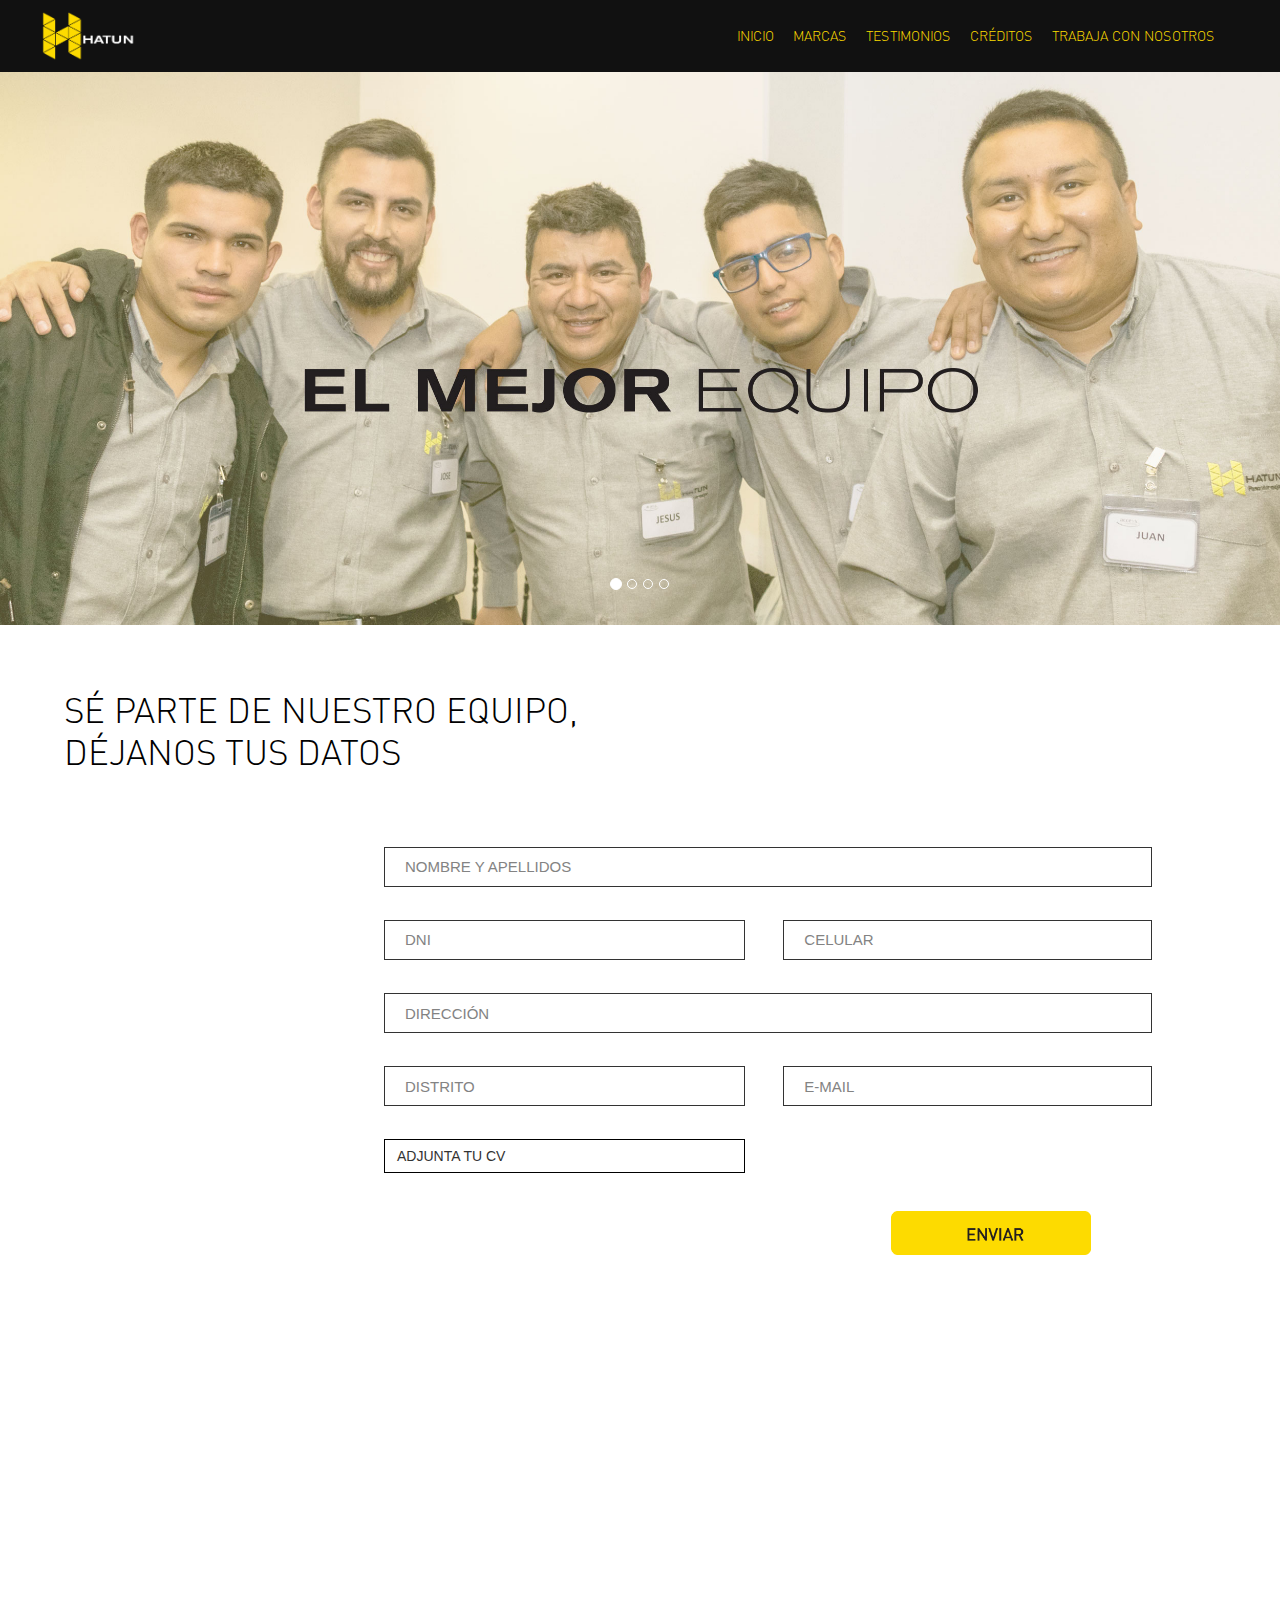
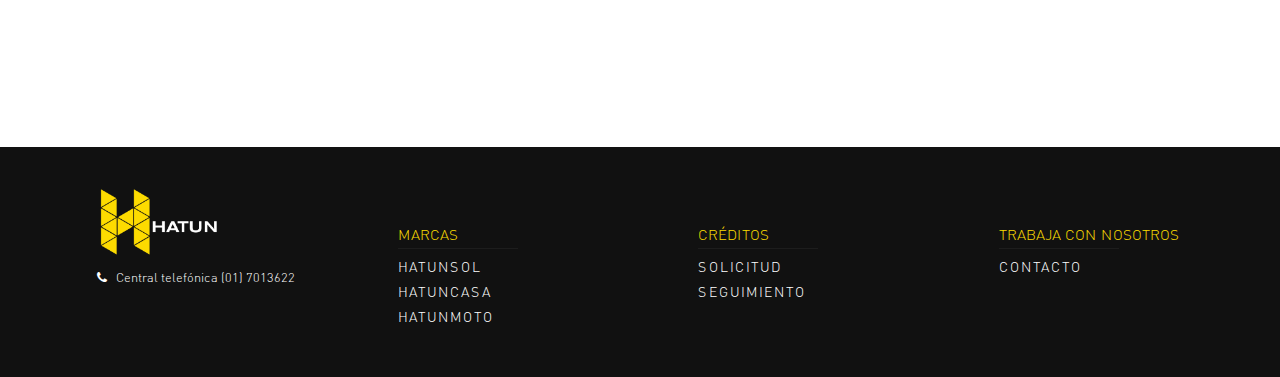
==== commit 65a7598f: "final fixes v3" ====
--- a/contacto.html
+++ b/contacto.html
@@ -75,12 +75,12 @@
                     </div>
                 </div>
                 <!-- Controls -->
-                <a class="left carousel-control" href="#carousel-example-generic" data-slide="prev">
-                    <span class="flechas"><img src="images/flecha_izq1.png" class="arrowCarousel"></span>
-                </a>
-                <a class="right carousel-control right-carousel-control-responsive" href="#carousel-example-generic" data-slide="next">
-                    <span class="flechas"><img src="images/flecha_der1.png" class="arrowCarousel"></span>
-                </a>
+                <!--<a class="left carousel-control" href="#carousel-example-generic" data-slide="prev">-->
+                    <!--<span class="flechas"><img src="images/flecha_izq1.png" class="arrowCarousel"></span>-->
+                <!--</a>-->
+                <!--<a class="right carousel-control right-carousel-control-responsive" href="#carousel-example-generic" data-slide="next">-->
+                    <!--<span class="flechas"><img src="images/flecha_der1.png" class="arrowCarousel"></span>-->
+                <!--</a>-->
             </div><!-- /carousel -->
 
             <!--<div class="home-scrolldown" style="right: 48% !important;">-->
--- a/css/main.css
+++ b/css/main.css
@@ -1159,10 +1159,10 @@
   outline: 0;
   border: none;
   width: 97px;
-  height: 60px;
+  height: 50px;
   /*background: url("../images/hatun/logoHeader.png") no-repeat center;*/
   background: url("../images/hatun/logo.png") no-repeat center;
-  background-size: 97px 60px;
+  background-size: 97px 50px;
   /*background: url("../images/logo.png") no-repeat center;*/
   /*background-size: 97px 22px;*/
   font: 0/0 a;
@@ -3168,12 +3168,48 @@
   display: block;
 }
 
+#misionContentWeb {
+  display: block;
+}
+
+#misionMobile {
+  display: block;
+}
+
+#visionContentWeb {
+  display: block;
+}
+
+#visionMobile {
+  display: block;
+}
+
 @media (max-width: 786px) {
   #aboutUsMobile {
     display: block;
   }
 
+  #misionMobile {
+    display: block;
+  }
+
+  #visionMobile {
+    display: block;
+  }
+
   #aboutUsContentWeb {
+    display: none;
+  }
+
+  .middleTextHome {
+    font-size: 4rem;
+  }
+
+  #misionContentWeb {
+    display: none;
+  }
+
+  #visionContentWeb {
     display: none;
   }
 
@@ -3188,7 +3224,23 @@
     display: none;
   }
 
+  #misionMobile {
+    display: none;
+  }
+
+  #visionMobile {
+    display: none;
+  }
+
   #aboutUsContentWeb {
+    display: block;
+  }
+
+  #misionContentWeb {
+    display: block;
+  }
+
+  #visionContentWeb {
     display: block;
   }
 }
@@ -3239,4 +3291,137 @@
   background: white;
   cursor: inherit;
   display: block;
+}
+
+.valoresTittle{
+  font-size: 6rem;
+}
+.valoresContent{
+  font-size: 3rem;
+  margin-left: -20%;
+}
+
+.beneficiosTittle{
+  font-size: 4rem;
+}
+.beneficiosContent{
+  font-size: 2rem;
+  /*margin-left: -20%;*/
+}
+
+@media (min-width: 769px) and (max-width: 1100px){
+  .valoresTittle{
+    font-size: 4rem;
+  }
+  .valoresContent{
+    font-size: 2.5rem;
+    margin-left: -10%;
+  }
+
+  .beneficiosTittle{
+    font-size: 3rem;
+  }
+  .beneficiosContent{
+    font-size: 1.5rem;
+    /*margin-left: -20%;*/
+  }
+}
+
+@media (min-width: 200px) and (max-width: 768px){
+  .valoresTittle{
+    font-size: 2rem;
+  }
+  .valoresContent{
+    font-size: 1.5rem;
+    margin-left: -10%;
+  }
+
+  .beneficiosContainer{
+    padding-top: 0;
+  }
+  .beneficiosTittle{
+    font-size: 2rem;
+    margin-bottom: 0;
+    margin-top: 0;
+  }
+  .beneficiosContent{
+    font-size: 1.2rem;
+    /*margin-left: -20%;*/
+  }
+}
+
+.valoresWebContainer{
+  display: flex;
+}
+
+.valoresMobileContainer{
+  display: none;
+}
+
+/*@media (min-width: 200px) and (max-width: 1375px){*/
+@media (min-width: 200px) and (max-width: 768px){
+  .valoresWebContainer{
+    display: none;
+  }
+
+  .valoresMobileContainer{
+    display: block;
+  }
+}
+
+@media (min-width: 769px) and (max-width: 1375px){
+  .valoresContent{
+    margin-top: 0;
+  }
+
+  .valoresWebContainerSubContainer{
+    padding-top: 0;
+    padding-bottom: 0;
+  }
+
+  /*.valoresWebContainerBox{*/
+    /*height: max-content;*/
+  /*}*/
+
+  .valoresTittle {
+    font-size: 3rem;
+  }
+
+  .valoresContent {
+    font-size: 1.5rem;
+    margin-left: -10%;
+  }
+
+  .beneficiosContent {
+    font-size: 1.2rem;
+    margin: 0;
+  }
+
+  .beneficiosContainerBox{
+    padding: 0;
+  }
+}
+
+.arrowValoresCol{
+  display: block;
+}
+
+.arrowValoresColHidden{
+  display: none;
+}
+
+@media (min-width: 200px) and (max-width: 400px){
+  .arrowValoresCol{
+    display: none;
+  }
+
+  .arrowValoresColHidden{
+    display: block;
+  }
+}
+
+@media (min-width: 200px) and (max-width: 559px){
+  .hatunFontCustom {
+    font-size: 1.5rem !important;
+  }
 }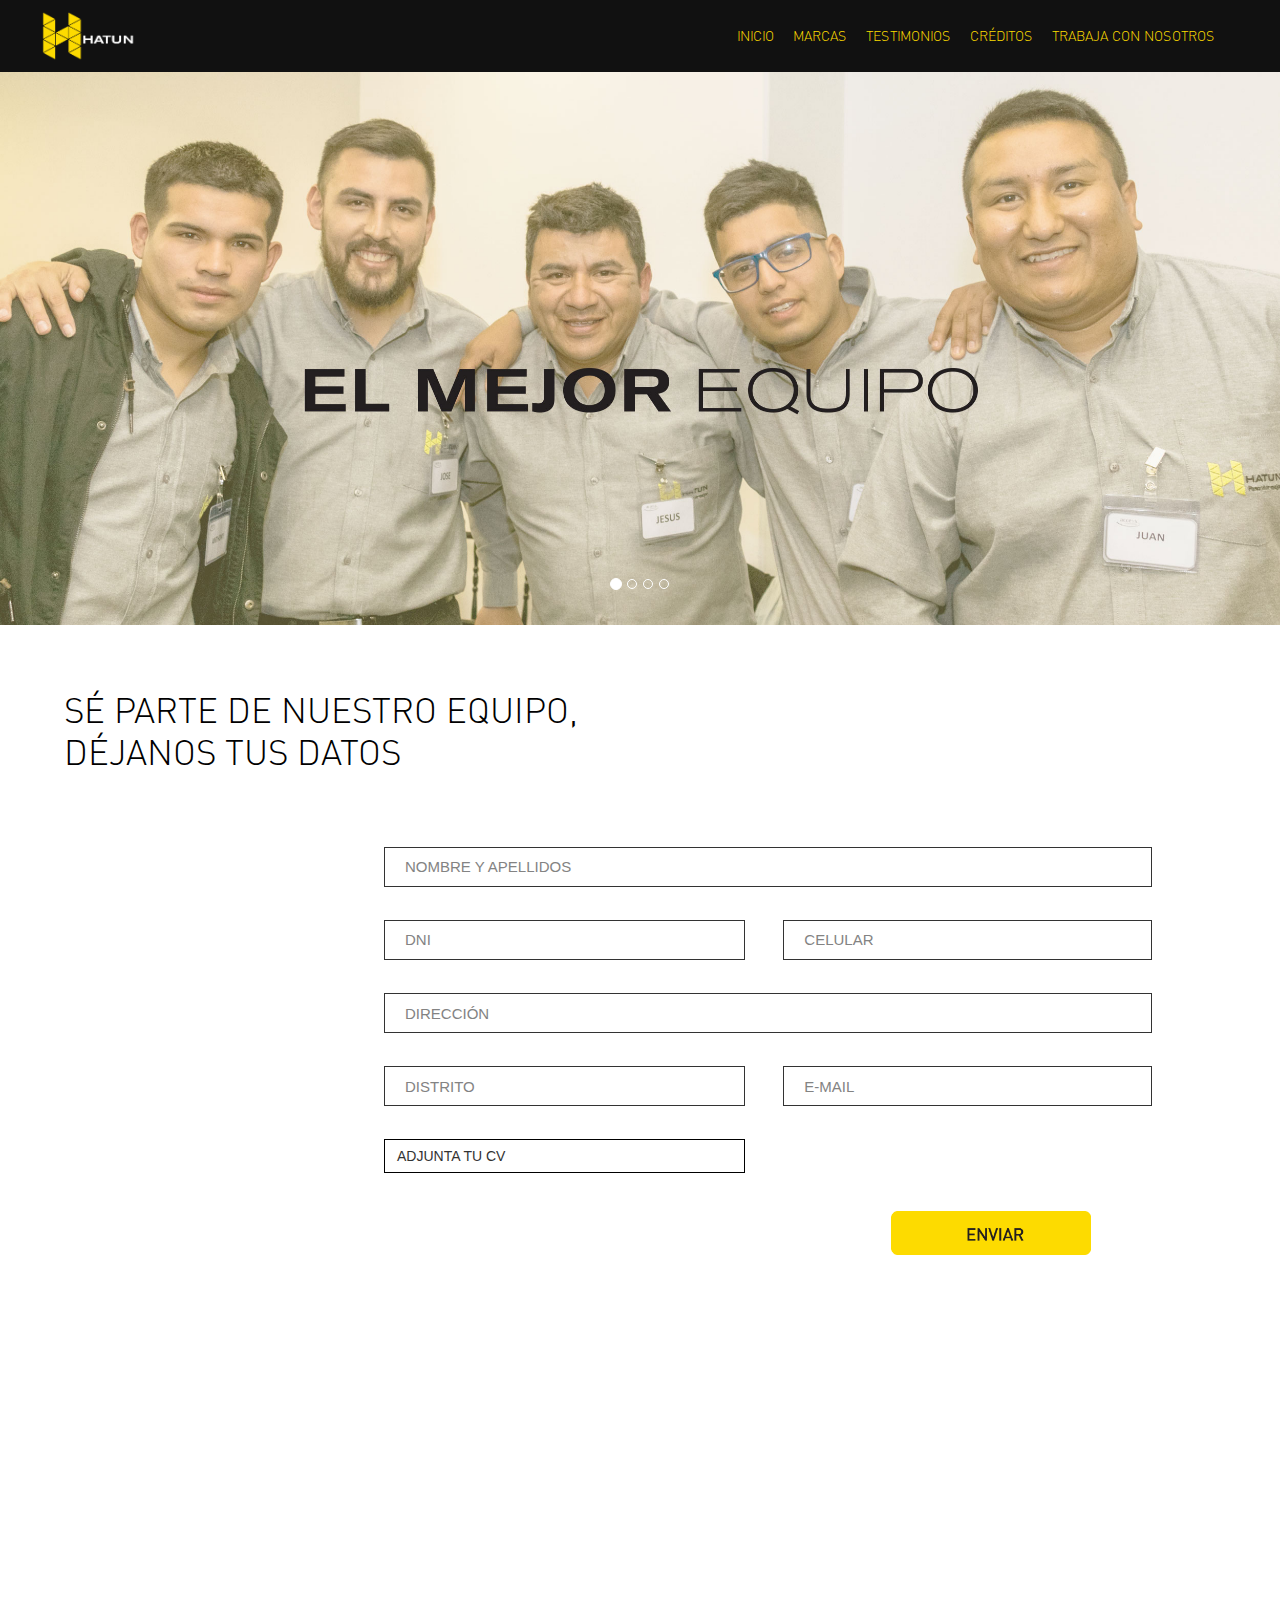
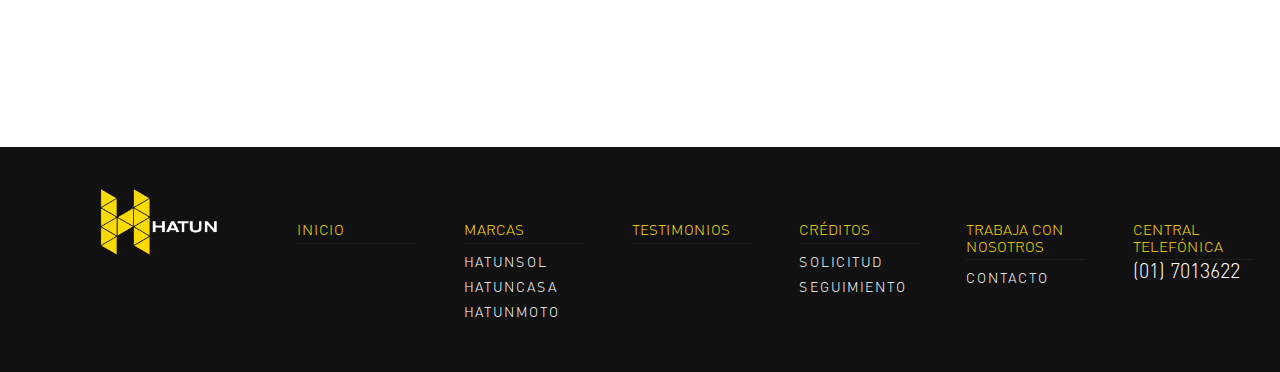
==== commit 4cb71711: "final fixes v7" ====
--- a/contacto.html
+++ b/contacto.html
@@ -186,7 +186,7 @@
                     $('#mobile1Image').css('display', 'none');
                     $('#mobile2').css('display', 'none');
                     $('#mobile2Image').css('display', 'none');
-                    $('#footerExtraContent').css('display', 'block');
+                    $('#footerExtraContent').css('display', 'flex');
                 }
 
                 isResize = false;
--- a/css/main.css
+++ b/css/main.css
@@ -2894,6 +2894,10 @@
   font-family: DINBk, serif;
 }
 
+.hatunFont4Custom{
+  font-family: DINBk, serif;
+}
+
 .hatunFont3{
   color: #fcdc00 !important;
   font-family: Berthold-Akzidenz-Grotesk2, serif;
@@ -2902,6 +2906,10 @@
 .hatunFontSlogan{
   color: #fcdc00 !important;
   font-family: JennaSue, serif;
+}
+
+.hatunFontQuienesSomos{
+  font-family: Helvetica Neue,Helvetica,Arial,sans-serif;
 }
 
 .hatunFontSize{
@@ -3032,7 +3040,9 @@
 .tracking {
   width: 100%;
   height: 100%;
-  background: url("../images/hatun/creditos_4Fixed.jpg") no-repeat center;
+  background: url("../images/hatun/credito_laptop2.jpg") no-repeat center;
+  /*background: url("../images/hatun/creditos_4Fixed.jpg") no-repeat center;*/
+  /*background-color: #fddb00;*/
   background-size: 100% 100%;
 }
 
@@ -3424,4 +3434,36 @@
   .hatunFontCustom {
     font-size: 1.5rem !important;
   }
-}+}
+
+@media (min-width: 200px) and (max-width: 997px){
+  .emailMarksCustom {
+    margin-top: 1% !important;
+  }
+  .atentionMarksCustom {
+    margin-top: 2% !important;
+  }
+}
+
+@media (min-width: 1025px) and (max-width: 1315px){
+  .footerContactUs {
+    font-size: 2rem !important;
+  }
+}
+
+.footerExtraContentLogo {
+  display: block;
+}
+
+@media (min-width: 770px) and (max-width: 797px){
+  .middleCustomBeneficios {
+    width: 100% !important;
+  }
+}
+
+@media (min-width: 769px){
+  .footerExtraContentLogo {
+    display: none; !important;
+  }
+}
+
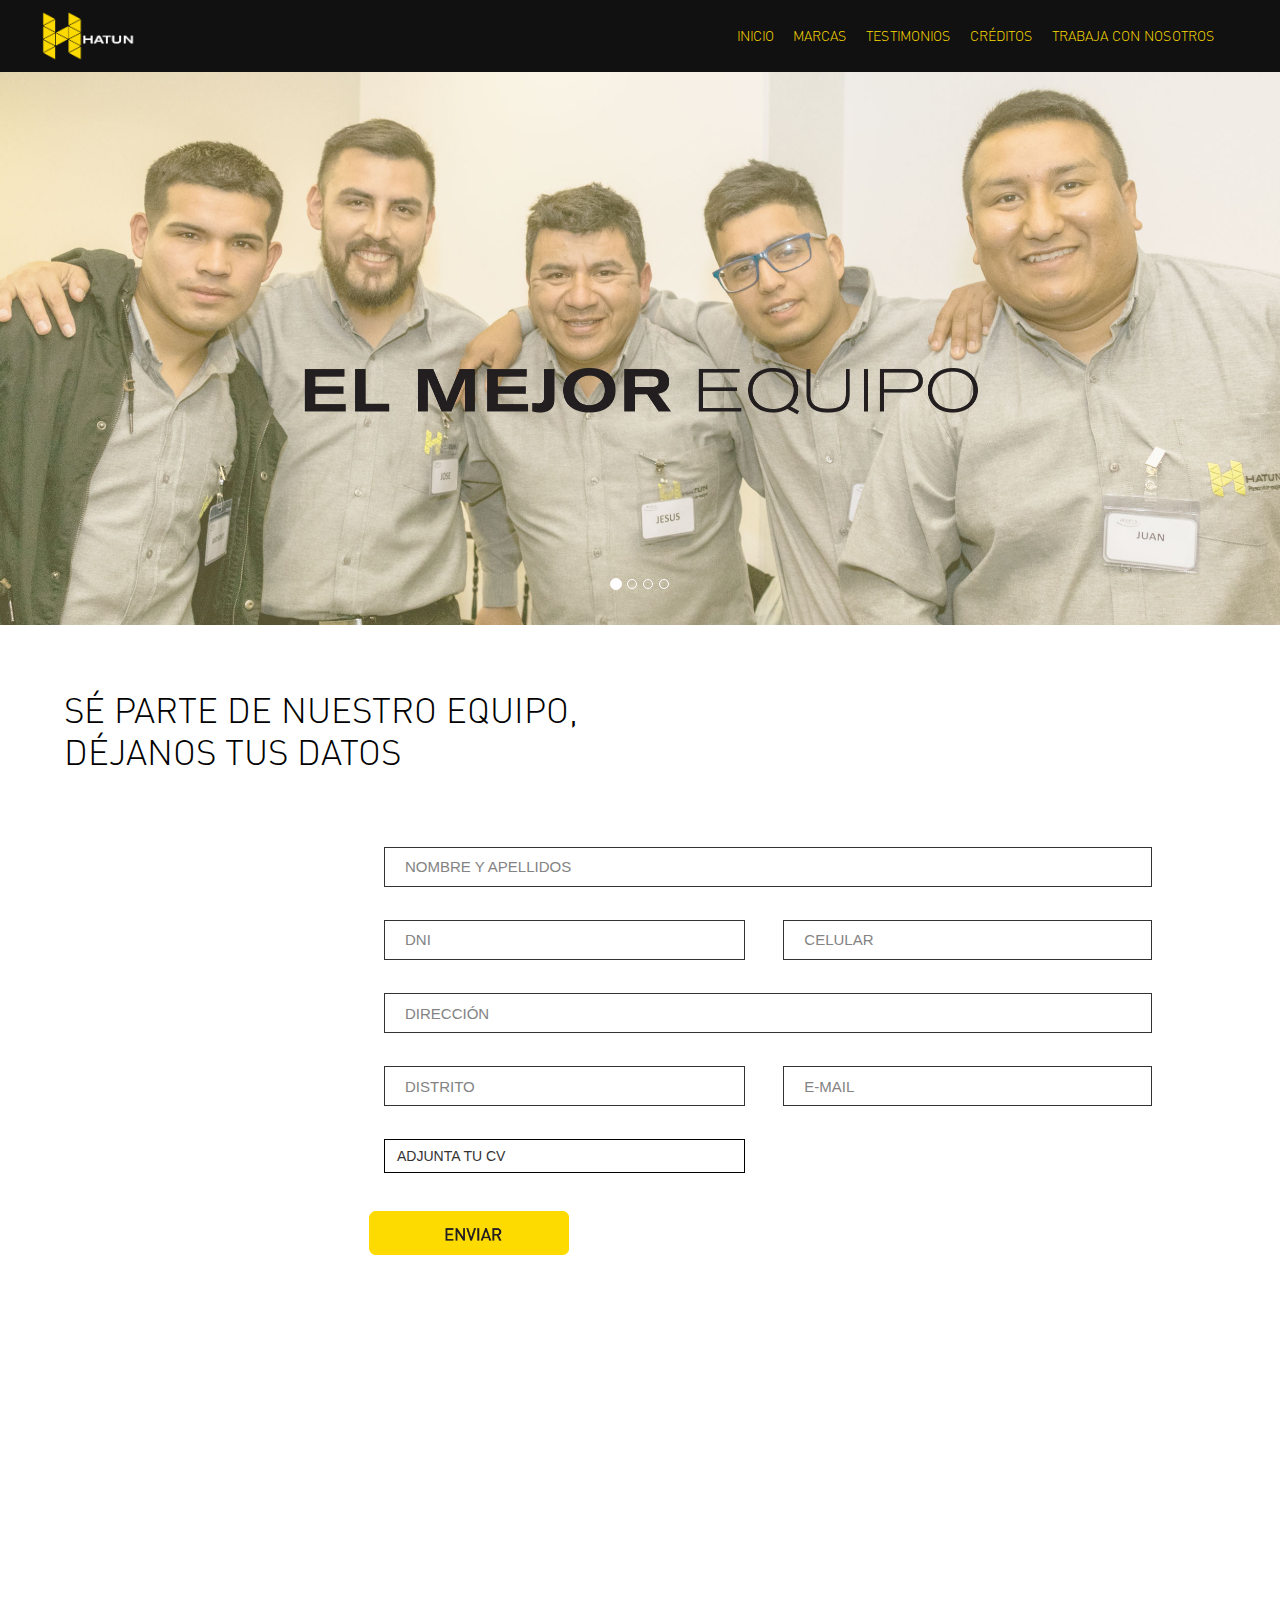
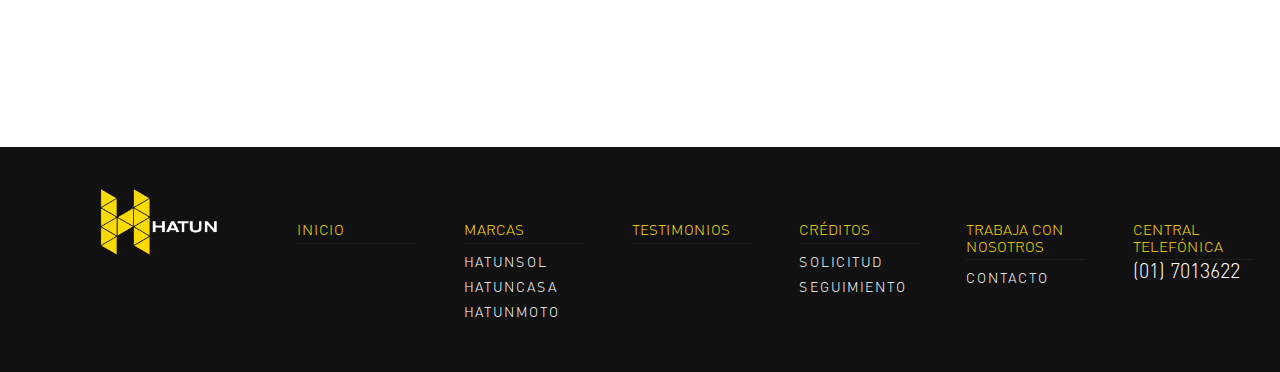
==== commit 77f28504: "send email test" ====
--- a/contacto.html
+++ b/contacto.html
@@ -112,26 +112,28 @@
             <div style="width:30%; line-height: 1; padding-top: 15%;">
             </div>
             <div style="width: 70%; padding-right: 10%">
-                <input type="text" placeholder="NOMBRE Y APELLIDOS" style="    background-color: white; width: 100%; height: 4rem; margin-bottom: 1rem; border: 1px solid; border-radius: 0;"/>
-                <div style="display: flex;">
-                    <input type="text" placeholder="DNI" style="    background-color: white; width: 47%; height: 4rem; margin-bottom: 1rem; border: 1px solid; border-radius: 0; margin-top: 3%;"/>
-                    <input type="text" placeholder="CELULAR" style="    background-color: white; width: 48%; height: 4rem; margin-bottom: 1rem; border: 1px solid; border-radius: 0; margin-top: 3%; margin-left: 5%;"/>
-                </div>
-                <input type="text" placeholder="DIRECCIÓN" style="    background-color: white; width: 100%; height: 4rem; margin-bottom: 1rem; border: 1px solid; border-radius: 0; margin-top: 3%;"/>
-                <div style="display: flex;">
-                    <input type="text" placeholder="DISTRITO" style="    background-color: white; width: 47%; height: 4rem; margin-bottom: 1rem; border: 1px solid; border-radius: 0; margin-top: 3%;"/>
-                    <input type="text" placeholder="E-MAIL" style="    background-color: white; width: 48%; height: 4rem; margin-bottom: 1rem; border: 1px solid; border-radius: 0; margin-top: 3%; margin-left: 5%;"/>
-                </div>
-
-                <span class="btn btn-default btn-file" style="    width: 47%;border-radius: 0;border-color: black;     margin-top: 3%;margin-bottom: 5%;">
+                <form id="myForm" method="post" action="mail2.php">
+                    <input type="text" placeholder="NOMBRE Y APELLIDOS" style="    background-color: white; width: 100%; height: 4rem; margin-bottom: 1rem; border: 1px solid; border-radius: 0;"/>
+                    <div style="display: flex;">
+                        <input type="text" placeholder="DNI" style="    background-color: white; width: 47%; height: 4rem; margin-bottom: 1rem; border: 1px solid; border-radius: 0; margin-top: 3%;"/>
+                        <input type="text" placeholder="CELULAR" style="    background-color: white; width: 48%; height: 4rem; margin-bottom: 1rem; border: 1px solid; border-radius: 0; margin-top: 3%; margin-left: 5%;"/>
+                    </div>
+                    <input type="text" placeholder="DIRECCIÓN" style="    background-color: white; width: 100%; height: 4rem; margin-bottom: 1rem; border: 1px solid; border-radius: 0; margin-top: 3%;"/>
+                    <div style="display: flex;">
+                        <input type="text" placeholder="DISTRITO" style="    background-color: white; width: 47%; height: 4rem; margin-bottom: 1rem; border: 1px solid; border-radius: 0; margin-top: 3%;"/>
+                        <input type="text" placeholder="E-MAIL" style="    background-color: white; width: 48%; height: 4rem; margin-bottom: 1rem; border: 1px solid; border-radius: 0; margin-top: 3%; margin-left: 5%;"/>
+                    </div>
+
+                    <span class="btn btn-default btn-file" style="    width: 47%;border-radius: 0;border-color: black;     margin-top: 3%;margin-bottom: 5%;">
                     <span style="    float: left;">ADJUNTA TU CV</span><input type="file">
                 </span>
 
-                <!--<input type="text" placeholder="ADJUNTA TU CV" style="    background-color: white; width: 47%; height: 4rem; border: 1px solid; border-radius: 0; margin-top: 3%; margin-bottom: 5%;"/>-->
-
-                <div class="row">
-                    <a href="#"><img src="images/hatun/enviar.png" style="    width: 200px; float: right; margin-left: auto; margin-right: auto; display: block;"/></a>
-                </div>
+                    <!--<input type="text" placeholder="ADJUNTA TU CV" style="    background-color: white; width: 47%; height: 4rem; border: 1px solid; border-radius: 0; margin-top: 3%; margin-bottom: 5%;"/>-->
+
+                    <div class="row">
+                        <a type="submit" onclick="sendObjects()"><img src="images/hatun/enviar.png" style="    width: 200px; float: right; margin-left: auto; margin-right: auto; display: block;"/></a>
+                    </div>
+                </form>
             </div>
         </div>
     </section>
@@ -140,7 +142,7 @@
     	<div id="loader"></div>
     </div>
 
-<div id="footerComponent"></div>
+<div id="footerComponent" class="footerSpacingCustom"></div>
 
 <script src="js/jquery-2.1.3.min.js"></script>
 <script src="js/jquery.rwdImageMaps.min.js"></script>
@@ -223,6 +225,34 @@
             setInterval(checkIfResize, 1000);
         });
 
+        function sendObjects() {
+            if (validateForm()) {
+                alert('Correo Enviado');
+                document.getElementById('myForm').submit();
+            } else {
+                alert("existen campos obligatorios invalidos");
+            }
+        }
+
+        function validateForm() {
+            var re = /^(([^<>()\[\]\\.,;:\s@"]+(\.[^<>()\[\]\\.,;:\s@"]+)*)|(".+"))@((\[[0-9]{1,3}\.[0-9]{1,3}\.[0-9]{1,3}\.[0-9]{1,3}])|(([a-zA-Z\-0-9]+\.)+[a-zA-Z]{2,}))$/;
+
+            // if (!re.test($('#email')[0].value)) {
+            //     return false;
+            // }
+            // if (($('#name')[0].value).length == 0) {
+            //     return false
+            // }
+            // if (($('#subject')[0].value).length == 0) {
+            //     return false
+            // }
+            // if (($('#cellphone')[0].value).length == 0) {
+            //     return false
+            // }
+            return true;
+        }
+
+
     </script>
 </body>
 
--- a/css/main.css
+++ b/css/main.css
@@ -3355,7 +3355,7 @@
     margin-top: 0;
   }
   .beneficiosContent{
-    font-size: 1.2rem;
+    font-size: 1.4rem;
     /*margin-left: -20%;*/
   }
 }
@@ -3402,13 +3402,27 @@
     margin-left: -10%;
   }
 
+  /*.beneficiosContent {*/
+    /*font-size: 1.8rem;*/
+    /*margin: 0;*/
+  /*}*/
+
+  .beneficiosContainerBox{
+    padding: 0;
+  }
+}
+
+@media (min-width: 769px) and (max-width: 1074px){
   .beneficiosContent {
     font-size: 1.2rem;
     margin: 0;
   }
-
-  .beneficiosContainerBox{
-    padding: 0;
+}
+
+@media (min-width: 1075px) and (max-width: 1375px){
+  .beneficiosContent {
+    font-size: 1.8rem;
+    margin: 0;
   }
 }
 
@@ -3467,3 +3481,13 @@
   }
 }
 
+.footerSpacingCustom {
+  margin-top: 0;
+}
+
+
+@media (max-height: 339px){
+  .footerSpacingCustom {
+    margin-top: 5rem;
+  }
+}
